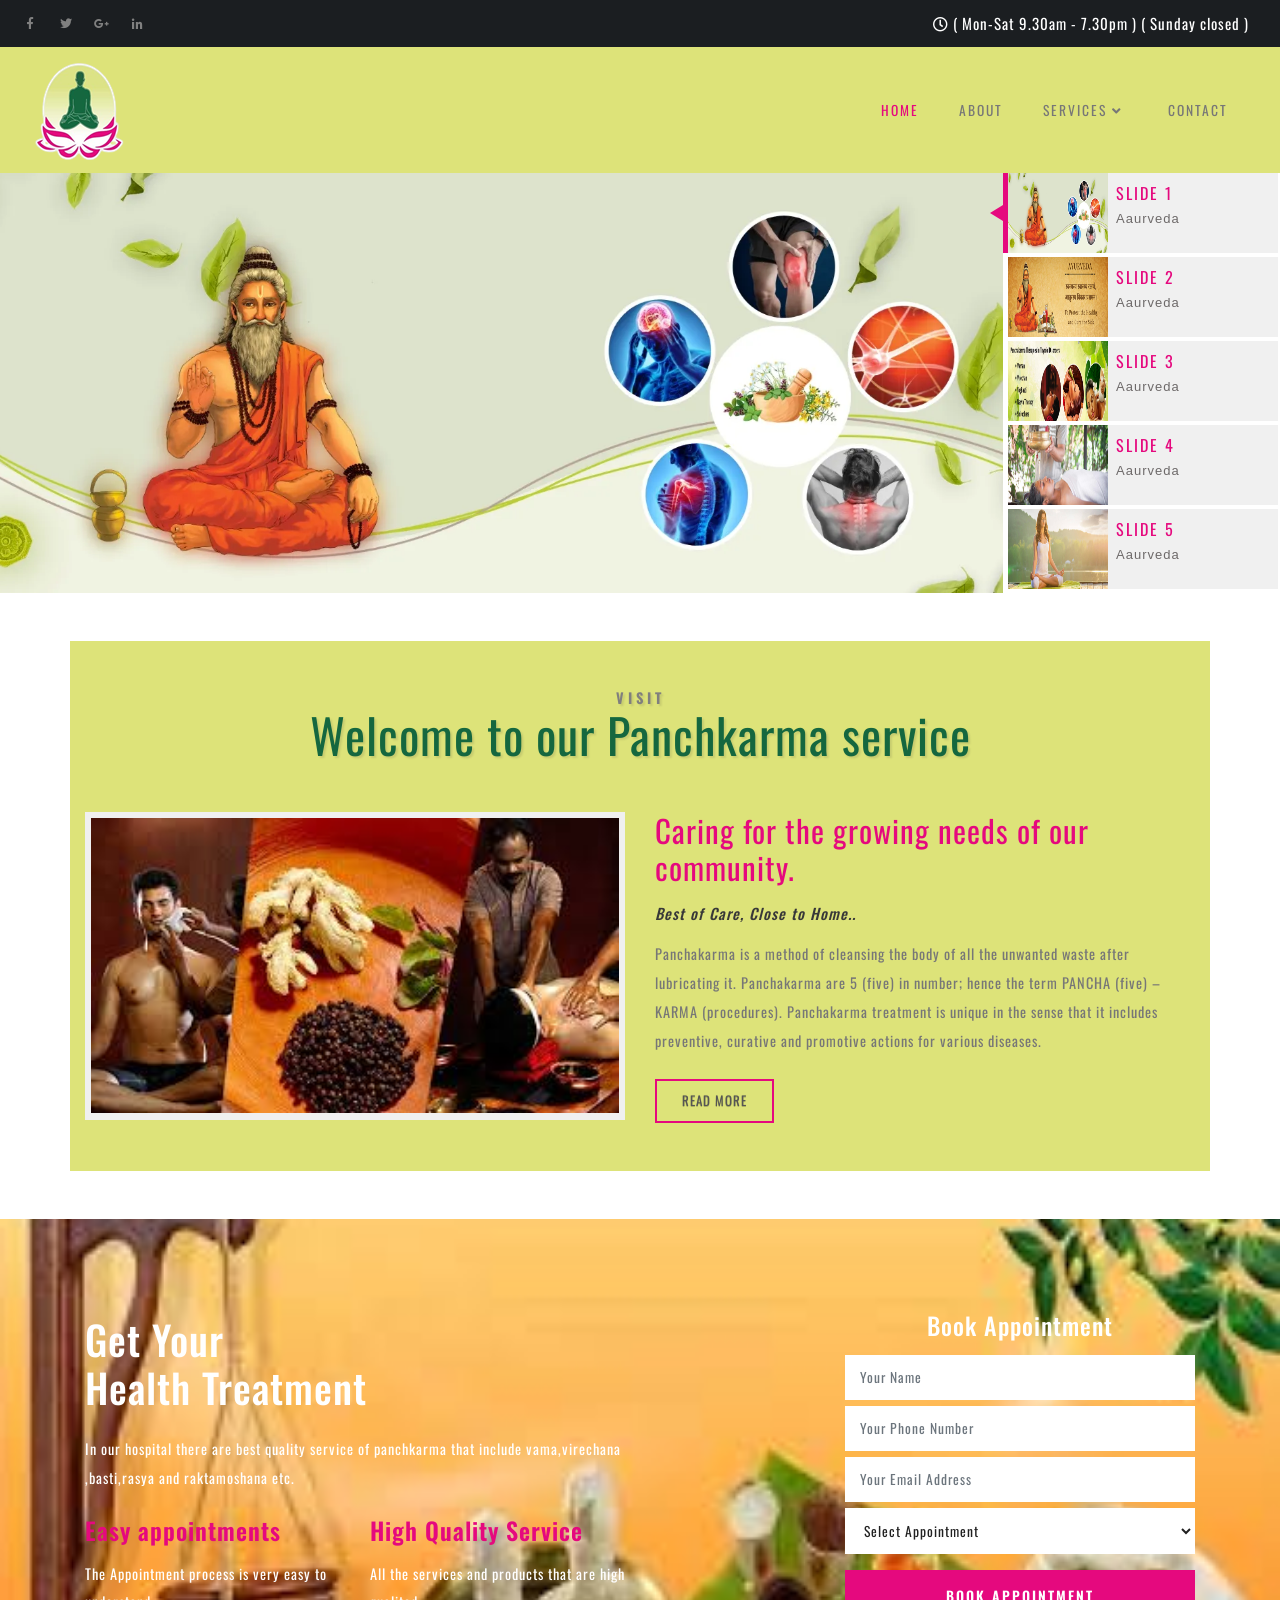
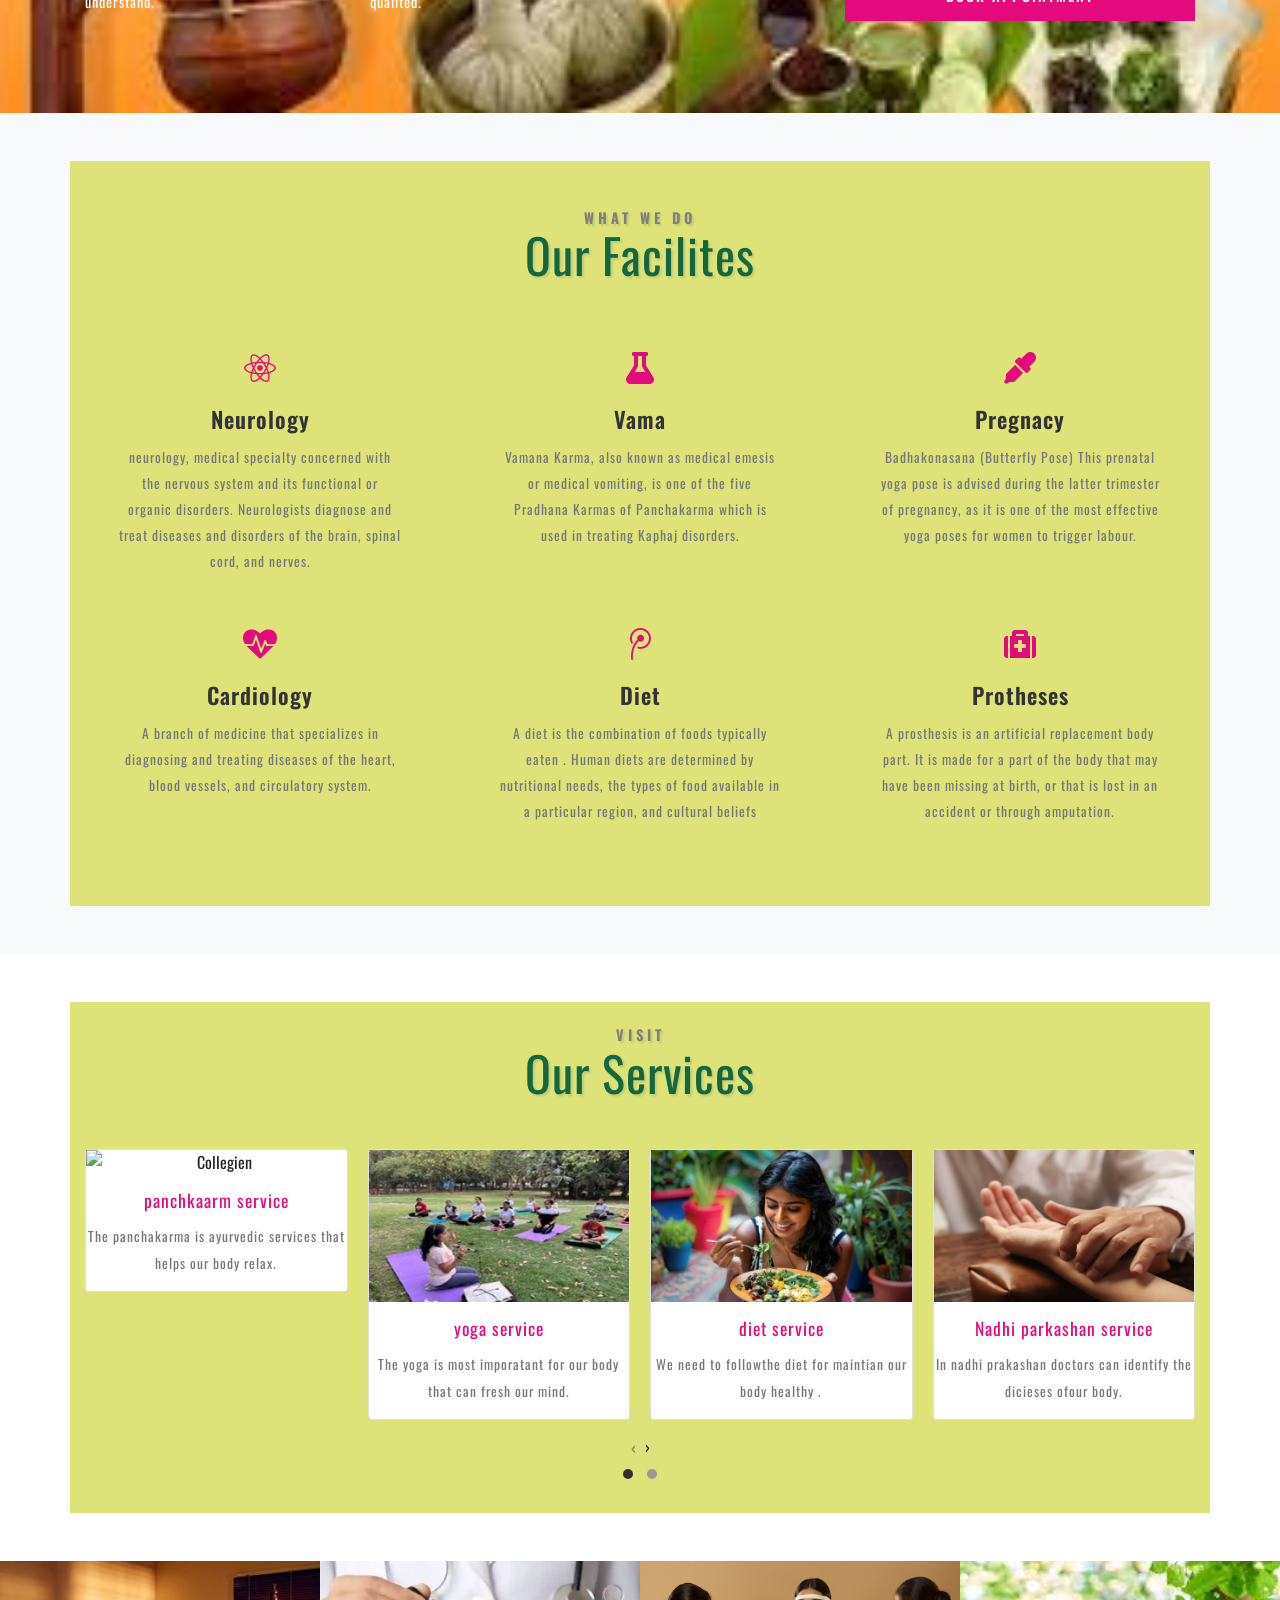
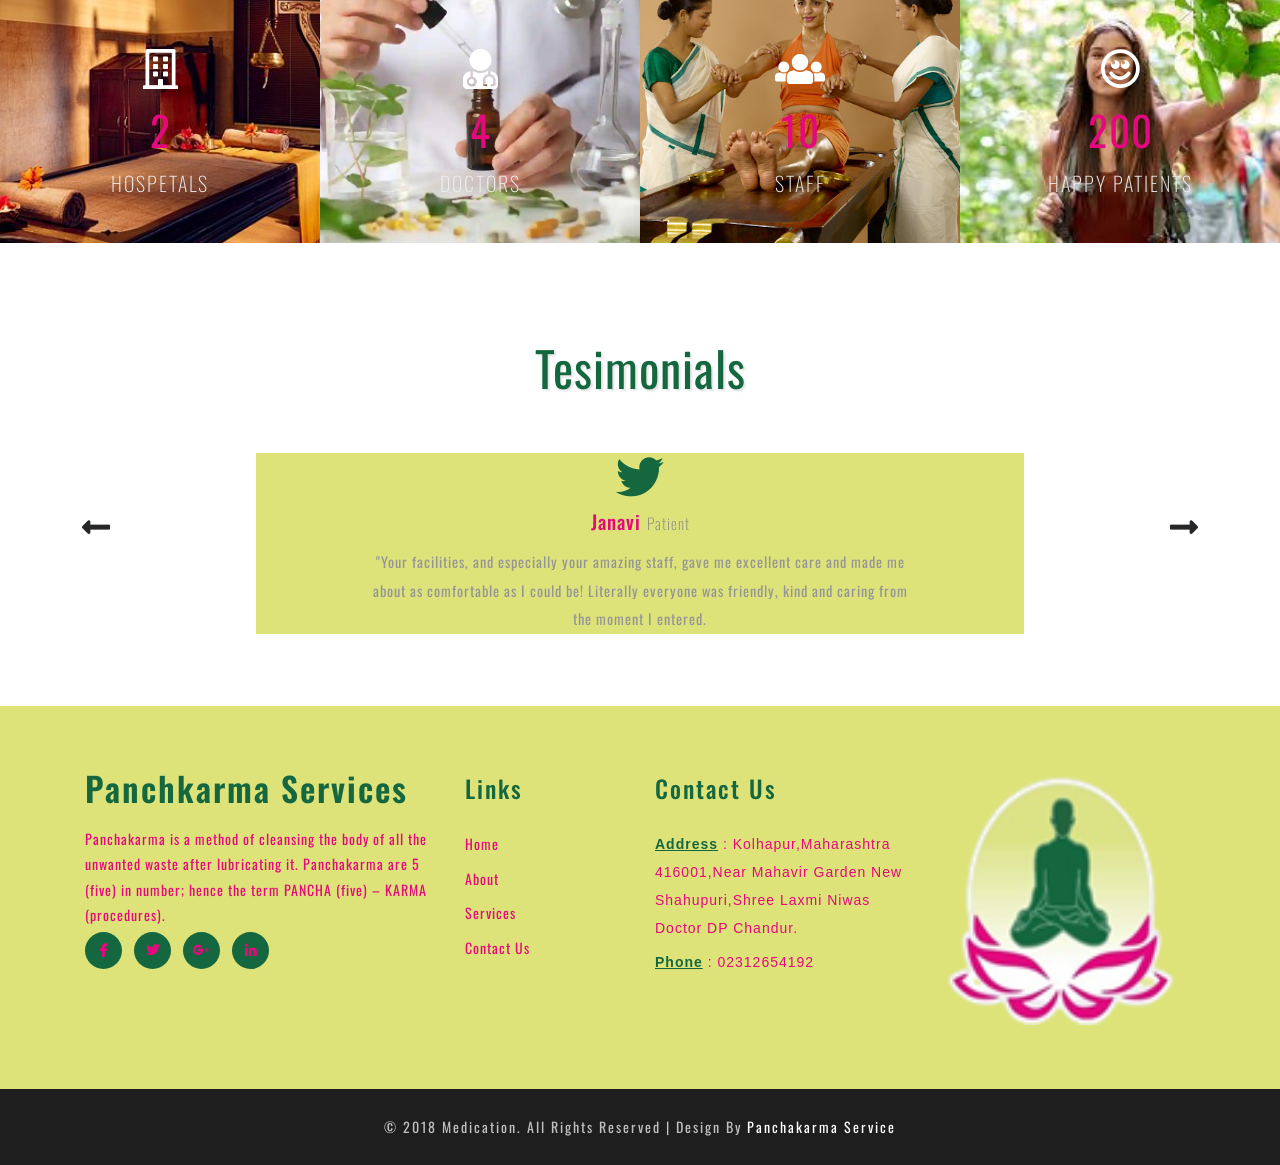
==== index.html @ cdb2493f "First Commit First Date:23-5-2026" ====
<!--
	Author: W3layouts
	Author URL: http://w3layouts.com
	License: Creative Commons Attribution 3.0 Unported
	License URL: http://creativecommons.org/licenses/by/3.0/
-->
<!DOCTYPE html>
<html lang="zxx">

<head>
    <title>Medication Medical Category Bootstrap responsive Web Template | Home :: w3layouts</title>
    <meta name="viewport" content="width=device-width, initial-scale=1">
    <meta charset="utf-8">
    <meta name="keywords" content="Medication a Responsive web template, Bootstrap Web Templates, Flat Web Templates, Android Compatible web template, 
Smartphone Compatible web template, free webdesigns for Nokia, Samsung, LG, SonyEricsson, Motorola web design" />
    <script>
        addEventListener("load", function() {
            setTimeout(hideURLbar, 0);
        }, false);

        function hideURLbar() {
            window.scrollTo(0, 1);
        }
    </script>
    <link href="css/bootstrap.css" rel='stylesheet' type='text/css' />
    <link href="css/examples.css" rel="stylesheet" type="text/css">
    <link href="css/slider-pro.css" rel='stylesheet' type='text/css' />
    <link rel="stylesheet" href="css/owl.carousel.css" type="text/css" media="all">
    <link rel="stylesheet" href="css/owl.theme.css" type="text/css" media="all">
    <link href="css/nav.css" rel='stylesheet' type='text/css' />
    <link href="css/style.css" rel='stylesheet' type='text/css' />
    <link href="css/fontawesome-all.css" rel="stylesheet">
    <link href="https://fonts.googleapis.com/css?family=Oswald:200,300,400,500,600,700" rel="stylesheet">
</head>

<body>
    <div class="header-top-w3layouts">
        <header>
            <div class="top-head text-left container-fluid">
                <div class="row honey-leo">
                    <div class="col-md-6 left-info footer-grid-w3ls">
                        <ul class="social mt-lg-0 mt-3 d-flex">
                            <li class="mr-1"><a href="#"><span class="fab fa-facebook-f" style="color:gray;"></span></a></li>
                            <li class="mx-1"><a href="#"><span class="fab fa-twitter" style="color:gray;"></span></a></li>
                            <li class="mx-1"><a href="#"><span class="fab fa-google-plus-g" style="color:gray;"></span></a></li>
                            <li class="mx-1"><a href="#"><span class="fab fa-linkedin-in" style="color:gray;"></span></a></li>

                        </ul>
                    </div>
                    <div class="col-md-6 right-p text-right">
                        <ul>
                           
                            <li>
                                      <span class="far fa-clock"></span> ( Mon-Sat 9.30am - 7.30pm ) ( Sunday closed )</li>
                        </ul>
                    </div>
                </div>
            </div>
            <nav class="navbar navbar-expand-lg navbar-light" style="background-color:#dde379;">
                <div class="logo-w3">
                    <img src="images\logo.png">
                </div>
                <button class="navbar-toggler" type="button" data-toggle="collapse" data-target="#navbarSupportedContent" aria-controls="navbarSupportedContent" aria-expanded="false" aria-label="Toggle navigation">
                            <span class="navbar-toggler-icon">
                               
                            </span>

                        </button>

                <div class="collapse navbar-collapse" id="navbarSupportedContent">
                    <ul class="navbar-nav ml-lg-auto text-center">
                        <li class="nav-item active">
                            <a class="nav-link" href="index.html">Home
                                        <span class="sr-only">(current)</span>
                                    </a>
                        </li>
                        <li class="nav-item">
                            <a class="nav-link" href="about.html">About</a>
                        </li>
                        <li class="nav-item dropdown">
                            <a class="nav-link dropdown-toggle" href="#" id="navbarDropdown" role="button" data-toggle="dropdown" aria-haspopup="true" aria-expanded="false">
                                        Services
                                        <i class="fas fa-angle-down"></i>
                                    </a>
                            <div class="dropdown-menu" aria-labelledby="navbarDropdown">
                                <a class="dropdown-item" href="panchkarma.html"  style="color:#212529;">panchakarma </a>
                                <a class="dropdown-item" href="yoga.html" title="" style="color:#212529;"> Yoga</a>

                                <a class="dropdown-item" href="diet.html" title="" style="color:#212529;">diet</a>

								<a class="dropdown-item" href="garbh sanskar.html" title="" style="color:#212529;">Garbh Sanskar</a>
								<a class="dropdown-item" href="nadhi prakashan.html" title="" style="color:#212529;">Ndhi prakashan</a>
                            </div>
                        </li>
                        
                        <li class="nav-item">
                            <a class="nav-link" href="contact.html">Contact</a>
                        </li>
                    </ul>

                </div>
            </nav>
        </header>
    </div>

    <div id="example5" class="slider-pro">
        <div class="sp-slides">
            <div class="sp-slide">
                <img class="sp-image" src="images/blank.gif" data-src="images/home2.webp" alt=" " data-retina="images/banner1.jpg" />

                
            </div>

            <div class="sp-slide">
                <img class="sp-image" src="images/blank.gif" data-src="images/home8.png" alt=" " data-retina="images/banner2.jpg" />

                
            </div>

            <div class="sp-slide">
                <img class="sp-image" src="images/blank.gif" data-src="images/home5.jpg" alt=" " data-retina="images/banner3.jpg" />

               
            </div>

            <div class="sp-slide">
                <img class="sp-image" src="images/blank.gif" data-src="images/home4.jpg" alt=" " data-retina="images/banner4.jpg" />

                
            </div>

            <div class="sp-slide">
                <img class="sp-image" src="images/blank.gif" data-src="images/home6.jpg" alt=" " data-retina="images/banner5.jpg" />

              
            </div>
			
			
			<div class="sp-slide">
                <img class="sp-image" src="images/blank.gif" data-src="images/home9.webp" alt=" " data-retina="images/banner5.jpg" />

              
            </div>


        </div>

            <div class="sp-thumbnails">
                <div class="sp-thumbnail">
                    <div class="sp-thumbnail-image-container">
                        <img class="sp-thumbnail-image" src="images/home2.webp" / alt="">
                    </div>
                    <div class="sp-thumbnail-text">
                        <div class="sp-thumbnail-title">Slide 1</div>
                        <div class="sp-thumbnail-description">Aaurveda</div>
                    </div>
                </div>

                <div class="sp-thumbnail">
                    <div class="sp-thumbnail-image-container">
                        <img class="sp-thumbnail-image" src="images/home8.png" / alt="">
                    </div>
                    <div class="sp-thumbnail-text">
                        <div class="sp-thumbnail-title">Slide 2</div>
                        <div class="sp-thumbnail-description">Aaurveda </div>
                    </div>
                </div>

                <div class="sp-thumbnail">
                    <div class="sp-thumbnail-image-container">
                        <img class="sp-thumbnail-image" src="images/home5.jpg" / alt="">
                    </div>
                    <div class="sp-thumbnail-text">
                        <div class="sp-thumbnail-title">Slide 3</div>
                        <div class="sp-thumbnail-description">Aaurveda</div>
                    </div>
                </div>

                <div class="sp-thumbnail">
                    <div class="sp-thumbnail-image-container">
                        <img class="sp-thumbnail-image" src="images/home4.jpg" / alt="">
                    </div>
                    <div class="sp-thumbnail-text">
                        <div class="sp-thumbnail-title">Slide 4</div>
                        <div class="sp-thumbnail-description">Aaurveda </div>
                    </div>
                </div>

                <div class="sp-thumbnail">
                    <div class="sp-thumbnail-image-container">
                        <img class="sp-thumbnail-image" src="images/home6.jpg" / alt="">
                    </div>
                    <div class="sp-thumbnail-text">
                        <div class="sp-thumbnail-title">Slide 5</div>
                        <div class="sp-thumbnail-description">Aaurveda </div>
                    </div>
                </div>

                <div class="sp-thumbnail">
                    <div class="sp-thumbnail-image-container">
                        <img class="sp-thumbnail-image" src="images/home9.webp" / alt="">
                    </div>
                    <div class="sp-thumbnail-text">
                        <div class="sp-thumbnail-title">Slide 6</div>
                        <div class="sp-thumbnail-description">Aaurveda</div>
                    </div>
                </div>

            </div>
        </div>
    </div>
    <!---->
    <!--banner-bottom-w3layouts-->
    <section class="banner-bottom-w3layouts py-md-5 py-4">
        <div class="container" style="background-color:#dde379">
            <div class="inner-sec-w3ls py-md-5 py-4">
                <h3 class="tittle-wthree text-center mb-lg-5 mb-3">
                    <span>Visit</span>Welcome to our Panchkarma service</h3>
                <div class="row mt-lg-5 mt-4">
                    <div class="col-lg-6 about-img">
                        <img src="images/img13.jpg" alt="" class="img-fluid">
                    </div>
                    <div class="col-md-6 aboutright">
                        <h3>Caring for the growing needs of our community.</h3>

                        <h4>Best of Care, Close to Home..</h4>

                        <p>Panchakarma is a method of cleansing the body of all the unwanted waste after lubricating it. Panchakarma are 5 (five) in number; hence the term PANCHA (five) – KARMA (procedures). Panchakarma treatment is unique in the sense that it includes preventive, curative and promotive actions for various diseases.</p>
                        <div class="read inner mt-4">
                            <a href="about.html" class="btn btn-sm animated-button victoria-two">Read More</a>
                        </div>
                    </div>
                </div>
            </div>
        </div>
    </section>
    <!--//banner-bottom-w3layouts-->
    <section class="course-selection">
        <div class="dotts py-lg-5 py-3">
            <div class="container">
                <div class="row justify-content-between align-items-center">
                    <div class="col-lg-6 course-left py-lg-5 py-3">
                        <h3 class="course">
                            Get Your 
                            <br> Health Treatment
                        </h3>
                        <p class="para my-4">
                         In our hospital there are best quality service of panchkarma that include vama,virechana ,basti,rasya and raktamoshana etc.
                        </p>
                        <div class="row course-details-content">
                            <div class="col course-detials-inner-info">

                                <a href="#">
                                    <h4>Easy appointments</h4>
                                </a>
                                <p>
                                    The Appointment process is very easy to understand.
                                </p>
                            </div>
                            <div class="col course-detials-inner-info">

                                <a href="#">
                                    <h4>High Quality Service</h4>
                                </a>
                                <p>
                                    All the services and products that are high qualited.
                                </p>
                            </div>
                        </div>
                    </div>
                    <div class="col-lg-4 course-right">
                        <form action="#" method="post">
                            <h4 class="text-white text-center mb-3">Book Appointment</h4>
                            <input type="text" class="form-control" name="name" placeholder="Your Name" onfocus="this.placeholder = ''" onblur="this.placeholder = 'Your Name'">
                            <input type="text" class="form-control" name="phone" placeholder="Your Phone Number" onfocus="this.placeholder = ''" onblur="this.placeholder = 'Your Phone Number'">
                            <input type="email" class="form-control" name="email" placeholder="Your Email Address" onfocus="this.placeholder = ''" onblur="this.placeholder = 'Your Email Address'">
                            <select class="form-control option">
                                <option>Select Appointment</option>
                                <option>9:00 a.m. - 11:00 a.m.</option>
                                <option>9:00 p.m. - 12:00 p.m.</option>
                                <option>10:00 p.m. - 1:00 p.m.</option>
                                <option>02:00 m.m. - 4:00 p.m.</option>
                                <option>04:00 m.m. - 8:00 p.m.</option>
                            </select>
                            <input class="form-control mt-3" type="submit" value="Book Appointment">
                        </form>
                    </div>
                </div>
            </div>
        </div>
    </section>
    <!--banner-bottom-w3layouts-->
    <!--/news-->
    <section class="offer-service bg-light py-md-5 py-4">
        <div class="container" style="background-color:#dde379">
            <div class="inner-sec-w3ls py-md-5 py-4">
                <h3 class="tittle-wthree text-center mb-lg-5 mb-3">
                    <span>What we do</span>Our Facilites </h3>
                <div class="row">
                    <div class="col-lg-4 service-in text-center">
                        <div class="card">
                            <div class="card-body">
                                <i class="fab fa-react"></i>
                                <h5 class="card-title">Neurology</h5>
                                <p class="card-text">neurology, medical specialty concerned with the nervous system and its functional or organic disorders. Neurologists diagnose and treat diseases and disorders of the brain, spinal cord, and nerves.                                 </p>
                            </div>
                        </div>
                    </div>
                    <div class="col-lg-4 service-in text-center">
                        <div class="card">
                            <div class="card-body">
                                <i class="fas fa-flask"></i>
                                <h5 class="card-title">Vama</h5>
                                <p class="card-text">Vamana Karma, also known as medical emesis or medical vomiting, is one of the five Pradhana Karmas of Panchakarma which is used in treating Kaphaj disorders.
                                </p>
                            </div>
                        </div>

                    </div>
                    <div class="col-lg-4 service-in text-center">
                        <div class="card">
                            <div class="card-body">
                                <i class="fas fa-eye-dropper"></i>
                                <h5 class="card-title">Pregnacy</h5>
                                <p class="card-text">Badhakonasana (Butterfly Pose)
							This prenatal yoga pose is advised during the latter trimester of pregnancy, as it is one of the most effective yoga poses for women to trigger labour. 
                                </p>
                            </div>
                        </div>

                    </div>
                    <div class="col-lg-4 service-in text-center">
                        <div class="card">
                            <div class="card-body">
                                <i class="fas fa-heartbeat"></i>
                                <h5 class="card-title">Cardiology</h5>
                                <p class="card-text">A branch of medicine that specializes in diagnosing and treating diseases of the heart, blood vessels, and circulatory system. </p>
                            </div>
                        </div>

                    </div>
                    <div class="col-lg-4 service-in text-center">
                        <div class="card">
                            <div class="card-body">
                                <i class="fab fa-tencent-weibo"></i>
                                <h5 class="card-title">Diet</h5>
                                <p class="card-text">A diet is the combination of foods typically eaten . Human diets are determined by nutritional needs, the types of food available in a particular region, and cultural beliefs
                                </p>
                            </div>
                        </div>

                    </div>
                    <div class="col-lg-4 service-in text-center">
                        <div class="card">
                            <div class="card-body">
                                <i class="fas fa-medkit"></i>
                                <h5 class="card-title">Protheses</h5>
                                <p class="card-text">A prosthesis is an artificial replacement body part. It is made for a part of the body that may have been missing at birth, or that is lost in an accident or through amputation.                               </p>
                            </div>
                        </div>

                    </div>
                </div>
            </div>
        </div>
    </section>
    <!--//news-->
    <!--/services-->
    <section class="banner-bottom-w3layouts py-lg-5 py-lg-4 py-4">
        <div class="container" style="background-color:#dde379">
            <div class="inner-sec-w3ls py-lg-4 py-4">
                <h3 class="tittle-wthree text-center mb-lg-5 mb-3">
                    <span>Visit</span>Our Services</h3>
                <div class="owl-carousel owl-theme">
                    <div class="item">
                        <div class="cource-box-info text-center rounded">
                            <div class="card">
                                <div class="card-body">
                                    <img src="images/Panchkarma2.webp" alt="Collegien" class="img-fluid">
                                    <h5 class="card-title mt-3">panchkaarm service
                                    </h5>
                                    <p class="card-text">
                                        The panchakarma is ayurvedic services that helps our body relax.</p>

                                </div>
                            </div>
                        </div>
                    </div>
                    <div class="item">
                        <div class="cource-box-info text-center rounded">
                            <div class="card">
                                <div class="card-body">
                                    <img src="images/yoga.jpg" alt="Collegien" class="img-fluid">
                                    <h5 class="card-title mt-3">yoga service
                                    </h5>
                                    <p class="card-text">
                                        The yoga is most imporatant for our body that can fresh our mind.</p>

                                </div>
                            </div>
                        </div>
                    </div>
                    <div class="item">
                        <div class="cource-box-info text-center rounded">
                            <div class="card">
                                <div class="card-body">
                                    <img src="images/dite2.jpg" alt="Collegien" class="img-fluid">
                                    <h5 class="card-title mt-3">diet service
                                    </h5>
                                    <p class="card-text">
                                        We need to followthe diet for maintian our body healthy .</p>

                                </div>
                            </div>
                        </div>
                    </div>
                    <div class="item">
                        <div class="cource-box-info text-center rounded">
                            <div class="card">
                                <div class="card-body">
                                    <img src="images/nabhi.jpg" alt="Collegien" class="img-fluid">
                                    <h5 class="card-title mt-3">Nadhi parkashan service
                                    </h5>
                                    <p class="card-text">
                                        In nadhi prakashan doctors can identify the dicieses ofour body.</p>
                                </div>
                            </div>
                        </div>
                    </div>
                    <div class="item">
                        <div class="cource-box-info text-center rounded">
                            <div class="card">
                                <div class="card-body">
                                    <img src="images/garbh2.jpg" alt="Collegien" class="img-fluid">
                                    <h5 class="card-title mt-3">Garbh swanskar service
                                    </h5>
                                    <p class="card-text">
                                        For garbhavati the garbh sansakar yoga can help for thier baby and mom.</p>

                                </div>
                            </div>
                        </div>
                    </div>
                    
                    


                </div>
            </div>
        </div>
    </section>
    <!--//services-->
    <!--/stats-->
    <section class="stats_test container-fluid">
        <div class="row inner-sec-w3ls">
            <div class="col-sm-3 col-6 stats_info counter_grid">
                <div class="dotts py-5">
                    <i class="far fa-building"></i>
                    <p class="counter">10</p>
                    <h4>Hospetals</h4>
                </div>
            </div>
            <div class="col-sm-3 col-6 stats_info counter_grid1">
                <div class="dotts py-5">
                    <i class="fas fa-user-md"></i>
                    <p class="counter">20</p>
                    <h4>Doctors</h4>
                </div>
            </div>
            <div class="col-sm-3 col-6 stats_info counter_grid2">
                <div class="dotts py-5">

                    <i class="fas fa-users"></i>
                    <p class="counter">50</p>
                    <h4>Staff</h4>
                </div>
            </div>
            <div class="col-sm-3 col-6 stats_info counter_grid3">
                <div class="dotts py-5">
                    <i class="far fa-smile"></i>
                    <p class="counter">1000</p>
                    <h4>Happy Patients</h4>
                </div>
            </div>
        </div>
    </section>
    <!--//stats-->

    <!--/events-->


    <!--//events-->
    <!-- /testimonials -->
    <div class="testimonials py-lg-5 py-4">
        <div class="testimonials-inner py-lg-4 py-3">
            <h3 class="tittle-wthree text-center my-lg-4 mt-3">Tesimonials</h3>
            <div id="carouselExampleControls" class="carousel slide" data-ride="carousel">
                <div class="carousel-inner" role="listbox">
                    <div class="carousel-item active">
                        <div class="testimonials_grid text-center"style="background-color:#dde379" >
                            <i class="fab fa-twitter"></i>
                            <h3>Janavi
                                <span>Patient</span>
                            </h3>
                            
                            <p>"Your facilities, and especially your amazing staff, gave me excellent care and made me about as comfortable as I could be! Literally everyone was friendly, kind and caring from the moment I entered.</p>
                        </div>
                    </div>
                    <div class="carousel-item">
                        <div class="testimonials_grid text-center" style="background-color:#dde379">
                            <i class="fab fa-twitter"></i>
                            <h3>Suraj
                                <span>Patient</span>
                            </h3>
                          
                            <p>All staff were very kind and considerate and went to great lengths to ensure my nervousness was addressed, thank youAbsolutely wonderful stay, caring as it should be at its best, faultless teamwork, perfect

							</p>
                        </div>
                    </div>
                    <div class="carousel-item">
                        <div class="testimonials_grid text-center" style="background-color:#dde379">
                            <i class="fab fa-twitter"></i>
                            <h3>Mahesh
                                <span>Patient</span>
                            </h3>
                            
                            <p>My experience has been nothing but exceptional, thoughtful and kindness shown by everyone I have been in contact withFrom entry discharge everyone kept me calm and relaxed, everyone very friendly and communicated together

 

							</p>
                        </div>
                    </div>
                    <a class="carousel-control-prev test" href="#carouselExampleControls" role="button" data-slide="prev">
									<span class="fas fa-long-arrow-alt-left"></span>
									<span class="sr-only">Previous</span>
								</a>
                    <a class="carousel-control-next test" href="#carouselExampleControls" role="button" data-slide="next">
									<span class="fas fa-long-arrow-alt-right" aria-hidden="true"></span>
									<span class="sr-only">Next</span>

					</a>
                </div>
            </div>
        </div>
    </div>
    <!-- //testimonials -->
<!-- footer -->
<section class="footer py-5" style="background-color:#dde379;">
	<div class="footer-top-w3layouts py-lg-3">
		<div class="container">
			<div class="row footer-grid-w3lss">
				<div class="col-lg-4 footer-grid-w3ls text-left">
					<div class="footer-logo-w3">
						<h3 class="mb-3"><a class="logo-w3" href="index.html">Panchkarma services</a></h3>
						<p>Panchakarma is a method of cleansing the body of all the unwanted waste after lubricating it. Panchakarma are 5 (five) in number; hence the term PANCHA (five) – KARMA (procedures). </p>
					<ul class="social mt-lg-0 mt-3">
					<li class="mr-1"><a href="#"><span class="fab fa-facebook-f" style="color:#e5097e;"></span></a></li>
					<li class="mx-1"><a href="#"><span class="fab fa-twitter" style="color:#e5097e;"></span></a></li>
					<li class="mx-1"><a href="#"><span class="fab fa-google-plus-g" style="color:#e5097e;"></span></a></li>
					<li class="mx-1"><a href="#"><span class="fab fa-linkedin-in" style="color:#e5097e;"></span></a></li>
					
					</ul>
					</div>
				</div>
                <div class="col-lg-2 footer-grid-w3ls links text-left">
					<h3 class="mb-4"> links </h3>
					<ul>
						<li>
							<a href="index.html" style="color:#e5097e;">Home</a>
						</li>
						<li>
							<a href="about.html" style="color:#e5097e;">About</a>
						</li>
						<li>
							<a href="blog.html" style="color:#e5097e;">Services</a>
						</li>
						<li>
							<a href="contact.html" style="color:#e5097e;">Contact Us</a>
						</li>
					</ul>
				</div>
                <div class="col-lg-3 footer-grid-w3ls links text-left">
					<h3 class="mb-4">contact Us </h3>
					<ul>
						<li><strong>Address</strong> : kolhapur,maharashtra 416001,near mahavir garden new shahupuri,shree laxmi niwas doctor DP chandur.</li>
						<li><strong>phone</strong> : 02312654192</li>
					</ul>
				</div>
				<div class="col-lg-3 edu-footer-grid-w3ls text-left">
					<img src="images\logo.png">
				</div>


			</div>
		</div>
	</div>
</section>
<!-- //footer -->
    <!-- copyright -->
    <div class="copy_right py-4 text-center">
        <p>© 2018 Medication. All rights reserved | Design by <a href="http://w3layouts.com/">panchakarma service</a></p>

    </div>
    <!-- //copyright -->

    <!-- js -->
    <script src="js/jquery-2.2.3.min.js"></script>
    <!--slider-->
    <script src="js/jquery.sliderPro.min.js"></script>
    <script>
        $(document).ready(function($) {
            $('#example5').sliderPro({
                width: 1980,
                height: 650,
                orientation: 'vertical',
                loop: false,
                arrows: true,
                buttons: false,
                thumbnailsPosition: 'right',
                thumbnailPointer: true,
                thumbnailWidth: 290,
                breakpoints: {
                    800: {
                        thumbnailsPosition: 'bottom',
                        thumbnailWidth: 270,
                        thumbnailHeight: 100
                    },
                    500: {
                        thumbnailsPosition: 'bottom',
                        thumbnailWidth: 120,
                        thumbnailHeight: 50
                    }
                }
            });
        });
    </script>


    <!--//slider-->
    <script>
        $(document).ready(function() {
            $(".dropdown").hover(
                function() {
                    $('.dropdown-menu', this).stop(true, true).slideDown("fast");
                    $(this).toggleClass('open');
                },
                function() {
                    $('.dropdown-menu', this).stop(true, true).slideUp("fast");
                    $(this).toggleClass('open');
                }
            );
        });
    </script>
    <!-- //dropdown nav -->

    <!-- stats -->
    <script src="js/jquery.waypoints.min.js"></script>
    <script src="js/jquery.countup.js"></script>
    <script>
        $('.counter').countUp();
    </script>
    <!-- //stats -->

    <!-- carousel -->
    <script src="js/owl.carousel.js"></script>
    <script>
        $(document).ready(function() {
            $('.owl-carousel').owlCarousel({
                loop: true,
                margin: 10,
                responsiveClass: true,
                responsive: {
                    0: {
                        items: 1,
                        nav: true
                    },
                    600: {
                        items: 2,
                        nav: false
                    },
                    900: {
                        items: 3,
                        nav: false
                    },
                    1000: {
                        items: 4,
                        nav: true,
                        loop: false,
                        margin: 20
                    }
                }
            })
        })
    </script>
    <!-- //carousel -->
    <!-- //js -->
    <script src="js/bootstrap.js"></script>
    <!--/ start-smoth-scrolling -->
    <script src="js/move-top.js"></script>
    <script src="js/easing.js"></script>
    <script>
        jQuery(document).ready(function($) {
            $(".scroll").click(function(event) {
                event.preventDefault();
                $('html,body').animate({
                    scrollTop: $(this.hash).offset().top
                }, 900);
            });
        });
    </script>
    <script>
        $(document).ready(function() {
            /*
            						var defaults = {
            							  containerID: 'toTop', // fading element id
            							containerHoverID: 'toTopHover', // fading element hover id
            							scrollSpeed: 1200,
            							easingType: 'linear' 
            						 };
            						*/

            $().UItoTop({
                easingType: 'easeOutQuart'
            });

        });
    </script>
    <!--// end-smoth-scrolling -->
</body>

</html>
---- css/examples.css ----
.slider-pro {
    font-family: 'Open Sans', Arial;
}

/* Example 1 */

#example1 .sp-thumbnail {
	width: 100%;
	padding: 8px;
	background-color: #F0F0F0;
	-moz-box-sizing: border-box;
	box-sizing: border-box;
}

#example1 .sp-thumbnail-title {
    margin-bottom: 5px;
    text-transform: uppercase;
    color: #00d1b2;
    font-family: 'Nunito', sans-serif;
    font-weight: 600;
}

#example1 .sp-thumbnail-description {
	font-size: 14px;
	color: #333;
}

@media (max-width: 860px) {
	#example1 .hide-medium-screen {
		display: none;
	}
    #example5 .sp-thumbnail-image-container {
        width: 100px;
        height: 62px!important;
        overflow: hidden;
        float: left;
    }
}

@media (max-width: 640px) {
	#example1 .sp-layer {
		font-size: 12px;
	}

	#example1 .hide-small-screen {
		display: none;
	}
}

@media (max-width: 500px) {
	#example1 .sp-thumbnail {
		text-align: center;
	}

	#example1 .sp-thumbnail-title {
		font-size: 12px;
		text-transform: uppercase;
	}

	#example1 .sp-thumbnail-description {
		display: none;
	}
}

/* Example 3 */

#example3 .sp-selected-thumbnail {
	border: 4px solid #000;
}

/* Example 4 */

#example4 .sp-slides-container {
	background-color: #F4F4F4;
}

#example4 h3 {
	margin: 0 0 10px 0;
}

#example4 p {
	margin: 0 0 30px 0;
}

#example4 .sp-thumbnail-container {
	width: 200px;
	height: 130px;
	overflow: hidden;
	margin-bottom: 10px;
}

#example4 .sp-image-text {
	background: rgba( 80, 80, 80, 0.5 );
	color: #FFF;
	padding: 20px;
}

.links {
	text-align: center;
	margin-top: 10px;
}

/* Example 5 */

#example5 .sp-thumbnail-image-container {
	width: 100px;
	height: 80px;
	overflow: hidden;
	float: left;
}

#example5 .sp-thumbnail-image {
	height: 100%;
}

#example5 .sp-thumbnail-text {
	width: 170px;
    float: right;
    padding: 8px;
    background-color: #F0F0F0;
    -moz-box-sizing: border-box;
    box-sizing: border-box;
}

#example5 .sp-thumbnail-title {
    margin-bottom: 4px;
    text-transform: uppercase;
    color: #e5097e;
    font-weight: 400;
    font-family: 'Oswald', sans-serif;
    letter-spacing: 2px;
}

#example5 .sp-thumbnail-description {
    font-size: 13px;
    color: #6d6969;
    letter-spacing: 1px;
}

@media (max-width: 500px) {
	#example5 .sp-thumbnail {
		text-align: center;
	}

	#example5 .sp-thumbnail-image-container {
		display: none;
	}

	#example5 .sp-thumbnail-text {
		width: 120px;
	}

	#example5 .sp-thumbnail-title {
		font-size: 12px;
		text-transform: uppercase;
	}

	#example5 .sp-thumbnail-description {
		display: none;
	}
}
---- css/slider-pro.css ----
/*!
*  - v1.4.0
* Homepage: http://bqworks.com/slider-pro/
* Author: bqworks
* Author URL: http://bqworks.com/
*/

.slider-pro {
    position: relative;
    margin: 0 auto;
    -moz-box-sizing: content-box;
    box-sizing: content-box
}

.sp-slides-container {
    position: relative
}

.sp-mask {
    position: relative;
    overflow: hidden
}

.sp-slides {
    position: relative;
    -webkit-backface-visibility: hidden;
    -webkit-perspective: 1000
}

.sp-slide {
    position: absolute
}

.sp-image-container {
    overflow: hidden
}

.sp-image {
    position: relative;
    display: block;
    border: none
}

.sp-no-js {
    overflow: hidden;
    max-width: 100%
}

.sp-thumbnails-container {
    position: relative;
    overflow: hidden;
    direction: ltr
}

.sp-bottom-thumbnails,
.sp-top-thumbnails {
    left: 0;
    margin: 0 auto
}

.sp-top-thumbnails {
    position: absolute;
    top: 0;
    margin-bottom: 4px
}

.sp-bottom-thumbnails {
    margin-top: 4px
}

.sp-left-thumbnails,
.sp-right-thumbnails {
    position: absolute;
    top: 0
}

.sp-right-thumbnails {
    right: 0;
    margin-left: 4px
}

.sp-left-thumbnails {
    left: 0;
    margin-right: 4px
}

.sp-thumbnails {
    position: relative
}

.sp-thumbnail {
    border: none
}

.sp-thumbnail-container {
    position: relative;
    display: block;
    overflow: hidden;
    float: left;
    -moz-box-sizing: border-box;
    box-sizing: border-box
}

.sp-rtl .sp-thumbnail-container {
    float: right
}

.sp-bottom-thumbnails .sp-thumbnail-container,
.sp-top-thumbnails .sp-thumbnail-container {
    margin-left: 2px;
    margin-right: 2px
}

.sp-bottom-thumbnails .sp-thumbnail-container:first-child,
.sp-top-thumbnails .sp-thumbnail-container:first-child {
    margin-left: 0
}

.sp-bottom-thumbnails .sp-thumbnail-container:last-child,
.sp-top-thumbnails .sp-thumbnail-container:last-child {
    margin-right: 0
}

.sp-left-thumbnails .sp-thumbnail-container,
.sp-right-thumbnails .sp-thumbnail-container {
    margin-top: 2px;
    margin-bottom: 2px
}

.sp-left-thumbnails .sp-thumbnail-container:first-child,
.sp-right-thumbnails .sp-thumbnail-container:first-child {
    margin-top: 0
}

.sp-left-thumbnails .sp-thumbnail-container:last-child,
.sp-right-thumbnails .sp-thumbnail-container:last-child {
    margin-bottom: 0
}

.sp-right-thumbnails.sp-has-pointer {
    margin-left: -13px
}

.sp-right-thumbnails.sp-has-pointer .sp-thumbnail {
    position: absolute;
    left: 18px;
    margin-left: 0 !important;
    display: flex;
}

.sp-right-thumbnails.sp-has-pointer .sp-selected-thumbnail:before {
    content: '';
    position: absolute;
    height: 100%;
    border-left: 5px solid #e5097e;
    left: 0;
    top: 0;
    margin-left: 13px
}

.sp-right-thumbnails.sp-has-pointer .sp-selected-thumbnail:after {
    content: '';
    position: absolute;
    width: 0;
    height: 0;
    left: 0;
    top: 50%;
    margin-top: -8px;
    border-right: 13px solid  #e5097e;
    border-top: 8px solid transparent;
    border-bottom: 8px solid transparent
}

.sp-left-thumbnails.sp-has-pointer {
    margin-right: -13px
}

.sp-left-thumbnails.sp-has-pointer .sp-thumbnail {
    position: absolute;
    right: 18px
}

.sp-left-thumbnails.sp-has-pointer .sp-selected-thumbnail:before {
    content: '';
    position: absolute;
    height: 100%;
    border-left: 5px solid #ff4e00;
    right: 0;
    top: 0;
    margin-right: 13px
}

.sp-left-thumbnails.sp-has-pointer .sp-selected-thumbnail:after {
    content: '';
    position: absolute;
    width: 0;
    height: 0;
    right: 0;
    top: 50%;
    margin-top: -8px;
    border-left: 13px solid #ff4e00;
    border-top: 8px solid transparent;
    border-bottom: 8px solid transparent
}

.sp-bottom-thumbnails.sp-has-pointer {
    margin-top: -13px
}

.sp-bottom-thumbnails.sp-has-pointer .sp-thumbnail {
    position: absolute;
    top: 18px;
    margin-top: 0 !important
}

.sp-bottom-thumbnails.sp-has-pointer .sp-selected-thumbnail:before {
    content: '';
    position: absolute;
    width: 100%;
    border-bottom: 5px solid #ff4e00;
    top: 0;
    margin-top: 13px
}

.sp-bottom-thumbnails.sp-has-pointer .sp-selected-thumbnail:after {
    content: '';
    position: absolute;
    width: 0;
    height: 0;
    left: 50%;
    top: 0;
    margin-left: -8px;
    border-bottom: 13px solid #ff4e00;
    border-left: 8px solid transparent;
    border-right: 8px solid transparent
}

.sp-top-thumbnails.sp-has-pointer {
    margin-bottom: -13px
}

.sp-top-thumbnails.sp-has-pointer .sp-thumbnail {
    position: absolute;
    bottom: 18px
}

.sp-top-thumbnails.sp-has-pointer .sp-selected-thumbnail:before {
    content: '';
    position: absolute;
    width: 100%;
    border-bottom: 5px solid #ff4e00;
    bottom: 0;
    margin-bottom: 13px
}

.sp-top-thumbnails.sp-has-pointer .sp-selected-thumbnail:after {
    content: '';
    position: absolute;
    width: 0;
    height: 0;
    left: 50%;
    bottom: 0;
    margin-left: -8px;
    border-top: 13px solid #ff4e00;
    border-left: 8px solid transparent;
    border-right: 8px solid transparent
}

.sp-layer {
    position: absolute;
    margin: 0;
    box-sizing: border-box;
    -moz-box-sizing: border-box;
    -webkit-box-sizing: border-box;
    -webkit-font-smoothing: subpixel-antialiased;
    -webkit-backface-visibility: hidden
}

.sp-black {
    color: #FFF;
    background: #000;
    background: rgba(0, 0, 0, .7)
}

.sp-white {
    color: #000;
    background: #fff;
    background: rgba(255, 255, 255, .7)
}

.sp-rounded {
    border-radius: 10px
}

.sp-padding {
    padding: 10px
}

.sp-grab {
    cursor: url(../images/openhand.cur), move
}

.sp-grabbing {
    cursor: url(../images/closedhand.cur), move
}

.sp-selectable {
    cursor: default
}

.sp-caption-container {
    text-align: center;
    margin-top: 10px;
    color: #777;
    font-size: 0.9em;
    letter-spacing: 2px;
}

.sp-full-screen {
    margin: 0 !important;
    background-color: #000
}

.sp-full-screen-button {
    position: absolute;
    top: 5px;
    right: 10px;
    font-size: 30px;
    line-height: 1;
    cursor: pointer;
    -webkit-transform: rotate(45deg);
    -ms-transform: rotate(45deg);
    transform: rotate(45deg)
}

.sp-full-screen-button:before {
    content: '\2195'
}

.sp-fade-full-screen {
    opacity: 0;
    -webkit-transition: opacity .5s;
    transition: opacity .5s
}

.slider-pro:hover .sp-fade-full-screen {
    opacity: 1
}

.sp-buttons {
    position: relative;
    width: 100%;
    text-align: center;
    padding-top: 10px
}

.sp-rtl .sp-buttons {
    direction: rtl
}

.sp-full-screen .sp-buttons {
    display: none
}

.sp-button {
    width: 10px;
    height: 10px;
    border: 2px solid #000;
    border-radius: 50%;
    margin: 4px;
    display: inline-block;
    -moz-box-sizing: border-box;
    -webkit-box-sizing: border-box;
    box-sizing: border-box;
    cursor: pointer
}

.sp-selected-button {
    background-color: #000
}

@media only screen and (min-width:768px) and (max-width:1024px) {
    .sp-button {
        width: 14px;
        height: 14px
    }
}

@media only screen and (min-width:568px) and (max-width:768px) {
    .sp-button {
        width: 16px;
        height: 16px
    }
}

@media only screen and (min-width:320px) and (max-width:568px) {
    .sp-button {
        width: 18px;
        height: 18px
    }
}

.sp-arrows {
    position: absolute
}

.sp-fade-arrows {
    opacity: 0;
    -webkit-transition: opacity .5s;
    transition: opacity .5s
}

.sp-slides-container:hover .sp-fade-arrows {
    opacity: 1
}

.sp-horizontal .sp-arrows {
    width: 100%;
    left: 0;
    top: 50%;
    margin-top: -15px
}

.sp-vertical .sp-arrows {
    height: 100%;
    left: 50%;
    top: 0;
    margin-left: -10px
}

.sp-arrow {
    position: absolute;
    display: block;
    width: 20px;
    height: 30px;
    cursor: pointer
}

.sp-vertical .sp-arrow {
    -webkit-transform: rotate(90deg);
    -ms-transform: rotate(90deg);
    transform: rotate(90deg)
}

.sp-horizontal .sp-previous-arrow {
    left: 20px;
    right: auto
}

.sp-horizontal .sp-next-arrow,
.sp-horizontal.sp-rtl .sp-previous-arrow {
    right: 20px;
    left: auto
}

.sp-horizontal.sp-rtl .sp-next-arrow {
    left: 20px;
    right: auto
}

.sp-vertical .sp-previous-arrow {
    top: 20px
}

.sp-vertical .sp-next-arrow {
    bottom: 20px;
    -webkit-transform: rotate(270deg);
    -ms-transform: rotate(270deg);
    transform: rotate(270deg)
}

.sp-next-arrow:after,
.sp-next-arrow:before,
.sp-previous-arrow:after,
.sp-previous-arrow:before {
    content: '';
    position: absolute;
    width: 50%;
    height: 50%;
    background-color: #FFF
}

.sp-arrow:before {
    left: 30%;
    top: 0;
    -webkit-transform: skew(145deg, 0deg);
    -ms-transform: skew(145deg, 0deg);
    transform: skew(145deg, 0deg)
}

.sp-arrow:after {
    left: 30%;
    top: 50%;
    -webkit-transform: skew(-145deg, 0deg);
    -ms-transform: skew(-145deg, 0deg);
    transform: skew(-145deg, 0deg)
}

.sp-horizontal.sp-rtl .sp-previous-arrow,
.sp-next-arrow {
    -webkit-transform: rotate(180deg);
    -ms-transform: rotate(180deg);
    transform: rotate(180deg)
}

.sp-horizontal.sp-rtl .sp-next-arrow {
    -webkit-transform: rotate(0deg);
    -ms-transform: rotate(0deg);
    transform: rotate(0deg)
}

.ie7 .sp-arrow,
.ie8 .sp-arrow {
    width: 0;
    height: 0
}

.ie7 .sp-arrow:after,
.ie7 .sp-arrow:before,
.ie8 .sp-arrow:after,
.ie8 .sp-arrow:before {
    content: none
}

.ie7.sp-horizontal .sp-previous-arrow,
.ie8.sp-horizontal .sp-previous-arrow {
    border-right: 20px solid #FFF;
    border-top: 20px solid transparent;
    border-bottom: 20px solid transparent
}

.ie7.sp-horizontal .sp-next-arrow,
.ie8.sp-horizontal .sp-next-arrow {
    border-left: 20px solid #FFF;
    border-top: 20px solid transparent;
    border-bottom: 20px solid transparent
}

.ie7.sp-vertical .sp-previous-arrow,
.ie8.sp-vertical .sp-previous-arrow {
    border-bottom: 20px solid #FFF;
    border-left: 20px solid transparent;
    border-right: 20px solid transparent
}

.ie7.sp-vertical .sp-next-arrow,
.ie8.sp-vertical .sp-next-arrow {
    border-top: 20px solid #FFF;
    border-left: 20px solid transparent;
    border-right: 20px solid transparent
}

.sp-thumbnail-arrows {
    position: absolute
}

.sp-fade-thumbnail-arrows {
    opacity: 0;
    -webkit-transition: opacity .5s;
    transition: opacity .5s
}

.sp-thumbnails-container:hover .sp-fade-thumbnail-arrows {
    opacity: 1
}

.sp-bottom-thumbnails .sp-thumbnail-arrows,
.sp-top-thumbnails .sp-thumbnail-arrows {
    width: 100%;
    top: 50%;
    left: 0;
    margin-top: -12px
}

.sp-left-thumbnails .sp-thumbnail-arrows,
.sp-right-thumbnails .sp-thumbnail-arrows {
    height: 100%;
    top: 0;
    left: 50%;
    margin-left: -7px
}

.sp-thumbnail-arrow {
    position: absolute;
    display: block;
    width: 15px;
    height: 25px;
    cursor: pointer
}

.sp-left-thumbnails .sp-thumbnail-arrows .sp-thumbnail-arrow,
.sp-right-thumbnails .sp-thumbnail-arrows .sp-thumbnail-arrow {
    -webkit-transform: rotate(90deg);
    -ms-transform: rotate(90deg);
    transform: rotate(90deg)
}

.sp-bottom-thumbnails .sp-previous-thumbnail-arrow,
.sp-top-thumbnails .sp-previous-thumbnail-arrow {
    left: 0
}

.sp-bottom-thumbnails .sp-next-thumbnail-arrow,
.sp-top-thumbnails .sp-next-thumbnail-arrow {
    right: 0
}

.sp-left-thumbnails .sp-previous-thumbnail-arrow,
.sp-right-thumbnails .sp-previous-thumbnail-arrow {
    top: 0
}

.sp-left-thumbnails .sp-next-thumbnail-arrow,
.sp-right-thumbnails .sp-next-thumbnail-arrow {
    bottom: 0
}

.sp-next-thumbnail-arrow:after,
.sp-next-thumbnail-arrow:before,
.sp-previous-thumbnail-arrow:after,
.sp-previous-thumbnail-arrow:before {
    content: '';
    position: absolute;
    width: 50%;
    height: 50%;
    background-color: #FFF
}

.sp-previous-thumbnail-arrow:before {
    left: 30%;
    top: 0;
    -webkit-transform: skew(145deg, 0deg);
    -ms-transform: skew(145deg, 0deg);
    transform: skew(145deg, 0deg)
}

.sp-previous-thumbnail-arrow:after {
    left: 30%;
    top: 50%;
    -webkit-transform: skew(-145deg, 0deg);
    -ms-transform: skew(-145deg, 0deg);
    transform: skew(-145deg, 0deg)
}

.sp-next-thumbnail-arrow:before {
    right: 30%;
    top: 0;
    -webkit-transform: skew(35deg, 0deg);
    -ms-transform: skew(35deg, 0deg);
    transform: skew(35deg, 0deg)
}

.sp-next-thumbnail-arrow:after {
    right: 30%;
    top: 50%;
    -webkit-transform: skew(-35deg, 0deg);
    -ms-transform: skew(-35deg, 0deg);
    transform: skew(-35deg, 0deg)
}

.ie7 .sp-thumbnail-arrow,
.ie8 .sp-thumbnail-arrow {
    width: 0;
    height: 0
}

.ie7 .sp-thumbnail-arrow:after,
.ie7 .sp-thumbnail-arrow:before,
.ie8 .sp-thumbnail-arrow:after,
.ie8 .sp-thumbnail-arrow:before {
    content: none
}

.ie7 .sp-bottom-thumbnails .sp-previous-thumbnail-arrow,
.ie7 .sp-top-thumbnails .sp-previous-thumbnail-arrow,
.ie8 .sp-bottom-thumbnails .sp-previous-thumbnail-arrow,
.ie8 .sp-top-thumbnails .sp-previous-thumbnail-arrow {
    border-right: 12px solid #FFF;
    border-top: 12px solid transparent;
    border-bottom: 12px solid transparent
}

.ie7 .sp-bottom-thumbnails .sp-next-thumbnail-arrow,
.ie7 .sp-top-thumbnails .sp-next-thumbnail-arrow,
.ie8 .sp-bottom-thumbnails .sp-next-thumbnail-arrow,
.ie8 .sp-top-thumbnails .sp-next-thumbnail-arrow {
    border-left: 12px solid #FFF;
    border-top: 12px solid transparent;
    border-bottom: 12px solid transparent
}

.ie7 .sp-left-thumbnails .sp-previous-thumbnail-arrow,
.ie7 .sp-right-thumbnails .sp-previous-thumbnail-arrow,
.ie8 .sp-left-thumbnails .sp-previous-thumbnail-arrow,
.ie8 .sp-right-thumbnails .sp-previous-thumbnail-arrow {
    border-bottom: 12px solid #FFF;
    border-left: 12px solid transparent;
    border-right: 12px solid transparent
}

.ie7 .sp-left-thumbnails .sp-next-thumbnail-arrow,
.ie7 .sp-right-thumbnails .sp-next-thumbnail-arrow,
.ie8 .sp-left-thumbnails .sp-next-thumbnail-arrow,
.ie8 .sp-right-thumbnails .sp-next-thumbnail-arrow {
    border-top: 12px solid #FFF;
    border-left: 12px solid transparent;
    border-right: 12px solid transparent
}

a.sp-video {
    text-decoration: none
}

a.sp-video img {
    -webkit-backface-visibility: hidden;
    border: none
}

a.sp-video:after {
    content: '\25B6';
    position: absolute;
    width: 45px;
    padding-left: 5px;
    height: 50px;
    border: 2px solid #FFF;
    text-align: center;
    font-size: 30px;
    border-radius: 30px;
    top: 0;
    color: #FFF;
    bottom: 0;
    left: 0;
    right: 0;
    background-color: rgba(0, 0, 0, .2);
    margin: auto;
    line-height: 52px
}

.slider-pro img.sp-image,
.slider-pro img.sp-thumbnail {
    max-width: none;
    max-height: none;
    border: none !important;
    border-radius: 0 !important;
    padding: 0 !important;
    -webkit-box-shadow: none !important;
    -mox-box-shadow: none !important;
    box-shadow: none !important;
    transition: none;
    -moz-transition: none;
    -webkit-transition: none;
    -o-transition: none
}

.slider-pro a {
    position: static;
    transition: none !important;
    -moz-transition: none !important;
    -webkit-transition: none !important;
    -o-transition: none !important
}

.slider-pro canvas,
.slider-pro embed,
.slider-pro iframe,
.slider-pro object,
.slider-pro video {
    max-width: none;
    max-height: none
}

.slider-pro p.sp-layer {
    font-size: 14px;
    line-height: 1.4;
    margin: 0
}

.slider-pro h1.sp-layer {
    font-size: 32px;
    line-height: 1.4;
    margin: 0
}

.slider-pro h2.sp-layer {
    font-size: 24px;
    line-height: 1.4;
    margin: 0
}

.slider-pro h3.sp-layer {
    font-size: 19px;
    line-height: 1.4;
    margin: 0
}

.slider-pro h4.sp-layer {
    font-size: 16px;
    line-height: 1.4;
    margin: 0
}

.slider-pro h5.sp-layer {
    font-size: 13px;
    line-height: 1.4;
    margin: 0
}

.slider-pro h6.sp-layer {
    font-size: 11px;
    line-height: 1.4;
    margin: 0
}

.slider-pro img.sp-layer {
    border: none
}
@media(max-width:568px) {}
    .sp-caption-container {
        text-align: center;
        margin-top: 10px;
        color: #777;
        font-size: 0.8em;
        letter-spacing: 1px;
    }
}
---- css/style.css ----
/*--
	Author: W3Layouts
	Author URL: http://w3layouts.com
	License: Creative Commons Attribution 3.0 Unported
	License URL: http://creativecommons.org/licenses/by/3.0/
--*/

html,
body {
	margin: 0;
	font-size: 100%;
    font-family: 'Oswald', sans-serif;
	background: #fff;
}

body a {
	text-decoration: none;
	transition: 0.5s all;
	-webkit-transition: 0.5s all;
	-moz-transition: 0.5s all;
	-o-transition: 0.5s all;
	-ms-transition: 0.5s all;
    font-family: 'Oswald', sans-serif;
}

body img {
	width: 100%;
}

a:hover {
	text-decoration: none;
}

input[type="button"],
input[type="submit"],
input[type="text"],
input[type="email"],
input[type="search"] {
	transition: 0.5s all;
	-webkit-transition: 0.5s all;
	-moz-transition: 0.5s all;
	-o-transition: 0.5s all;
	-ms-transition: 0.5s all;
    font-family: 'Oswald', sans-serif;
}

h1,
h2,
h3,
h4,
h5,
h6 {
	margin: 0;
    font-family: 'Oswald', sans-serif;
	letter-spacing: 1px;
}

p {
	margin: 0;
	font-size: 0.9em;
	color: #777;
	line-height: 2em;
	letter-spacing: 1px;
}

ul {
	margin: 0;
	padding: 0;
}
.first-nav {
    padding-top: 1.1em;
}
/*--/header --*/

/*--/navbar--*/

.navbar {
    padding: 0.8em 2em;
}

a.navbar-brand {
    font-size: 0.8em;
    text-shadow: 0 1px 2px rgba(0, 0, 0, 0.37);
    color: #fff;
    text-transform: uppercase;
}

.navbar-light .navbar-brand {
    font-family: 'Oswald', sans-serif;
}

.logo-w3 i {
    color:#ff4e00;
    text-shadow: none;
}

li.nav-item {
    margin: 0 1px;
}

.navbar-light .navbar-nav .nav-link {
    padding: 0.3em 1.4em;
    color: #777;
    background: transparent;
    font-size: 0.85em;
    letter-spacing: 2px;
    text-transform: uppercase;
}

.navbar-light .navbar-nav .show > .nav-link,
.navbar-light .navbar-nav .active > .nav-link,
.navbar-light .navbar-nav .nav-link.show,
.navbar-light .navbar-nav .nav-link.active,
.navbar-light .navbar-nav .nav-link:hover,
.navbar-light .navbar-nav .nav-link:focus {
    background: transparent;
    color: #e5097e;
}

.dropdown-item {
    padding: 0.5em 1.5rem;
    font-size: 0.9em;
    margin: 0;
}

.dropdown-menu {
    margin: 0;
    padding: 0;
}

.navbar-light .navbar-brand:hover,
.navbar-light .navbar-brand:focus {
    color: #333;
}

/*---*/

/*---*/

.dropdown-toggle::after {
    width: 0;
    height: 0;
    margin-left: 0;
    content: "";
    border-top: 0.3em solid;
    border-right: 0.3em solid transparent;
    border: 0px;
}

li.nav-item.active {
    background: none;
    color: #5d0707;
}

.dropdown-item:hover,
.dropdown-item:focus {
    color: #ff4e00;
    text-decoration: none;
    background-color: #f0f0f1;
}


/*-- //top-nav --*/
.top-head.text-left {
    padding: 0.3em 1em;
    background: #1b1e21;
}
.right-p ul li {
    display: inline-block;
    font-size: 15px;
    letter-spacing: 1px;
    color: #fff;
    margin: 0.5em 1em;
}
.left-info.footer-grid-w3ls ul.social li a span{
    color: #777;
    font-size: 12px;
    background: transparent;
    width: 28px;
    height: 28px;
    line-height: 27px;
    text-align: center;
    display: block;
    border-radius: 50%;
}
/*-- //header --*/
h3.tittle-wthree span {
    display: block;
    font-weight: 700;
    text-transform: uppercase;
    font-size: 0.3em;
    color: #807f7e;
    letter-spacing: 4px;
}
h3.tittle-wthree {
    text-shadow: 2px 2px 2px rgba(41, 41, 41, 0.12);
    font-size: 3em;
    color: #15673f;
    font-weight: 400;
}
/*-- effect --*/
/*--/about--*/
.aboutright h3 {
    color: #e5097e;
    font-weight: 400;
    font-size: 31px;
    letter-spacing: 1px;
}
.aboutright h4 {
    margin: 1.2em 0;
    font-style: italic;
    font-size: 15px;
    color: #383838;
}
.about-img img, .galsses-grid-left img{
    background: #f0f0f0;
    padding: 0.4em;
}
/*--*/

/* Global Button Styles */

a.animated-button:link,
a.animated-button:visited {
	position: relative;
    padding: 10px 25px;
    color: #555;
	font-size: 13px;
	text-align: center;
	text-decoration: none;
	text-transform: uppercase;
	overflow: hidden;
	letter-spacing: .08em;
	border-radius: 0;
	z-index: 9;
	text-shadow: 0 0 1px rgba(0, 0, 0, 0.2), 0 1px 0 rgba(0, 0, 0, 0.2);
	-webkit-transition: all 1s ease;
	-moz-transition: all 1s ease;
	-o-transition: all 1s ease;
	transition: all 1s ease;
}

a.animated-button:link:after,
a.animated-button:visited:after {
	content: "";
	position: absolute;
	height: 0%;
	left: 50%;
	top: 50%;
	width: 150%;
	z-index: -1;
	-webkit-transition: all 0.75s ease 0s;
	-moz-transition: all 0.75s ease 0s;
	-o-transition: all 0.75s ease 0s;
	transition: all 0.75s ease 0s;
}

a.animated-button:link:hover,
a.animated-button:visited:hover {
	color: #FFF;
	text-shadow: none;
}

a.animated-button:link:hover:after,
a.animated-button:visited:hover:after {
	height: 450%;
}

/* Victoria Buttons */

a.animated-button.victoria-two {
	border: 2px solid #e5097e;
}

a.animated-button.victoria-two:after {
	background:#e5097e;
	-moz-transform: translateX(-50%) translateY(-50%) rotate(25deg);
	-ms-transform: translateX(-50%) translateY(-50%) rotate(25deg);
	-webkit-transform: translateX(-50%) translateY(-50%) rotate(25deg);
	transform: translateX(-50%) translateY(-50%) rotate(25deg);
}
/*--//about--*/
/*--/middle--*/
.course-selection {
background: url(../images/img11.jpg) no-repeat center;
    background-size: cover;
    min-height: 408px;
    position: relative;
}
h3.course {
    font-size: 2.5em;
    color: #fff;
}
.dotts {
    background: url(../images/.jpg);
}
.course-left p {
    color: #fff;
}
.course-detials-inner-info h4 {
    color:#e5097e;
    font-weight: 600;
    margin-bottom: 0.6em;
}
.course-right input[type="text"],.course-right input[type="email"],.course-right select.form-control.option {
    width: 100%;
    padding: 0.8em 1em;
    font-size: 0.85em;
    outline: none;
    color: #212121;
    border: none;
    border: 1px solid #fff;
    letter-spacing: 1px;
	margin-bottom: 0.5em;
	border-radius:0px;
}
.course-right input[type="submit"] {
    outline: none;
    padding:15px 0;
    font-size: 14px;
    color: #fff;
    background:#e5097e;
    border: none;
    letter-spacing: 2px;
    text-transform: uppercase;
    -webkit-transition: 0.5s all;
    -moz-transition: 0.5s all;
    -o-transition: 0.5s all;
    -ms-transition: 0.5s all;
    transition: 0.5s all;
    font-weight: 600;
    cursor: pointer;
    border-radius: 0px;
}
.course-right  select.form-control.option {
    height: 46px;
}
.text-info-sec h5 {
    font-size: 1.1em;
    color: #313131;
    text-shadow: 0 1px 2px rgba(18, 18, 19, 0.13);
    font-weight: 500;
}
.text-info-sec p.card-text {
    margin: 8px 0;
}

.cource-box-info .card-body {
    padding: 0;
}
p.card-text {
    font-size: 0.85em;
    margin-bottom: 1em!important;
}
.cource-box-info i {
    color: #616167;
}
h5.card-title {
    color: #e5097e;
    font-size: 1.1em;
    font-weight: 400;


}
ul.property-box li:nth-child(2) {
    margin-left: 7em;
}
/*--//middle--*/
/*--/services--*/
.service-in .card {
    border: none;
    background: none;
}
.service-in .card-title {
    font-size: 1.4em;
    color: #333;
    font-weight: 600;
}
.service-in p.card-text{
    line-height: 1.9em;
    padding: 0 1em;
}
.service-in .card i {
    font-size: 2em;
    margin-bottom: 0.7em;
    color:#e5097e;
}
/*--//services--*/
/*--//--*/
.galsses-grid-left {
	position: relative;
	margin: 0 auto;
	max-width: 1000px;
	list-style: none;
	text-align: center;
}


.galsses-grid-right h5 {
    font-size: 0.85em;
    color: #888;
    text-shadow: 0 1px 2px rgba(0, 0, 0, 0.16);
    font-weight: 400;
}

.galsses-grid-right p {
	line-height: 2.2em;
}

.galsses-grid-left p {
    color:#ff4e00;
}

h4.post {
    font-size: 1em;
    color: #454646;
    text-shadow: 0 1px 2px rgba(0, 0, 0, 0.16);
    font-weight: 600;
}

span.post-color {
    font-size: 2em;
    color: #6a67ce;
}

/*-- Pricing --*/

/*-- stats --*/

.stats_info p {
    font-size: 41px;
    letter-spacing: 1px;
    line-height: 2;
    color: #e5097e;
}
.stats_info h4 {
    font-size: 20px;
    color: #efefef;
    margin: 0;
    letter-spacing:2px;
    text-transform: uppercase;
    font-weight: 100;
}
.stats_info i {
    font-size: 2.5em;
    color: #fff;
    margin: 0;
    margin-top: 1em;
}
.stats_bottom_grid_left img {
	margin: 0 auto;
}

.stats_info.counter_grid {
    background: url(../images/hosptal.jpg) no-repeat center;
    background-size: cover;
}

.stats_info.counter_grid1 {
    background: url(../images/doctor.jpg) no-repeat center;
    background-size: cover;
    position: relative;
}

.stats_info.counter_grid2 {
    background: url(../images/staff.jpg) no-repeat center;
    background-size: cover;
    position: relative;
}
.stats_info.counter_grid3 {
    background: url(../images/client.jpg) no-repeat center;
    background-size: cover;
    position: relative;
}
.stats_info {
	text-align: center;
	padding: 0;
	border-top: none;
	border-bottom: none;
}

.stats_info:nth-child(3) {
	border-right: 0px;
}

.stats_info:nth-child(2) {
	border-left: 0px;
	border-right: 0px;
}
/*--//stats--*/
/*--testimonials--*/
.testimonials_grid h3 {
    margin: 0.5em 0 0 0;
    color: #e5097e;
    font-size: 1.2em;
}
.testimonials_grid label {
    font-size: 0.9em;
    letter-spacing: 1px;
    color:#ff4e00;
}
.testimonials_grid h3 span {
    font-weight: 100;
    font-size: 0.8em;
    color: #888;
}
.testimonials_grid p {
    width: 70%;
    margin: 1em auto 0;
    line-height: 2em;
    letter-spacing: 1px;
    color: #959596;
}
div#carouselExampleControls .carousel-item {
    background: none;
    height: auto;
}
.testimonials_grid {
    margin: 2em auto 0;
    width: 60%;
}
a.carousel-control-next.test, a.carousel-control-prev.test {
    color: #0e0f10;
    text-align: center;
    opacity: 0.9;
    font-size: 2em;
}
.testimonials_grid i {
    font-size: 3em;
    color: #15673f;
}
/*--//testimonials--*/
.inner-page{
    background: url(../images/g3.jpg) no-repeat center;
    background-size: cover;
    min-height: 250px;
}
li.breadcrumb-item {
	font-size: 0.9em;
	letter-spacing: 3px;
}

li.breadcrumb-item a {
    color: #e5097e;
}

.breadcrumb-item.active {
	color: #888;
}

ol.breadcrumb {
    background: none;
    margin: 0;
    padding: 1em 2em;
    background: #f7f7f7;
}

.ban-inner-content h3 {
	color: #fff;
	font-size: 2em;
}

.breadcrumb-item+.breadcrumb-item::before {
	display: inline-block;
	padding-right: 0.5rem;
	padding-left: 0.5rem;
	color: #ddd;
	content: "/";
}
/*-- /error --*/
.error {
    margin-bottom: 1em;
}
.error-404 h4 {
	font-size: 12em;
	font-weight:500;
	color: #333;
	margin: 0;
	padding: 0;
}

a.b-home {
	background: #202020;
	padding: 0.7em 1.5em;
	display: inline-block;
	color: #FFF;
	text-decoration: none;
	margin-top: 1em;
	font-size: 0.9em;
}

a.b-home:hover {
    background: #f34235;
}

.error-404 p {
	color: #929090;
	font-size: 1em;
	letter-spacing: 8px;
	margin: 0em 0 2em 0;
}

.error.social-icons {
	margin-bottom: 1em;
}

.error.social-icons a {
	color: #4e4e4e;
}
.error-404 form {
	margin: 0 auto 2em;
	width: 40%;
	text-align: center;
}
.error-404 .copyrighttop a.facebook {
    color: #aaacaf;
    font-size: 15px;
}
.error-404 form input[type="search"] {
	outline: none;
	border: 1px solid #c4c5c5;
	background: none;
	color: #212121;
	padding: 14px 15px;
	width: 80%;
	float: left;
	font-size: 12px;
	letter-spacing: 5px;
	border-radius: 4px 0px 0px 4px;
	-webkit-border-radius: 4px 0px 0px 4px;
	-moz-border-radius: 4px 0px 0px 4px;
	-ms-border-radius: 4px 0px 0px 4px;
	-o-border-radius: 4px 0px 0px 4px;
}

.error-404 button.btn1 {
	color: #fff;
	border: none;
	padding: 12px 0;
	text-align: center;
	cursor: pointer;
	text-decoration: none;
    background:#6a67ce;
	-webkit-transition: 0.5s all;
	-moz-transition: 0.5s all;
	-o-transition: 0.5s all;
	-ms-transition: 0.5s all;
	transition: 0.5s all;
	float: right;
	width: 20%;
	-webkit-border-radius: 0px 4px 4px 0px;
	-o-border-radius: 0px 4px 4px 0px;
	-moz-border-radius: 0px 4px 4px 0px;
	-o-border-radius: 0px 4px 4px 0px;
}

.error-404 button.btn1:hover {
    background:#ec1c24;
}

.social_media.footer-icons.error-page ul li a {
    color: #676161;
}
.social_media.footer-icons.error-page ul li a:hover {
}
@media(max-width:640px) {
	.error-404 h4 {
		font-size: 9em;
	}
	.error-404 form {
		width: 72%;
	}
}

@media(max-width:600px) {
	.error-404 h4 {
		font-size: 6em;
	}
	a.b-home {
		padding: 0.6em 1em;
		margin-top: 1em;
	}
}

@media(max-width:480px) {
	.error-404 h4 {
		font-size: 5em;
	}
	.error-404 p {
		font-size: 0.8em;
		letter-spacing: 5px;
		margin: 1em 0;
	}
}

/*-- //error --*/
/*--/team--*/

.member-main .card {
	border: none;
	background: none;
}

.member-main .card-body {
	padding: 0 1em;
}

.team-social ul.social-icons li {
	display: inline-block;
}

.team-social ul.social-icons li a {
	display: block;
	color: #afadad;
	text-decoration: none;
	font-size: 14px;
	width: 38px;
	height: 38px;
	border-radius: 50%;
	line-height: 34px;
	background: transparent;
	border: 2px solid #afadad;
}

.team-social ul.social-icons li a:hover {
    color: #6a67ce;
    border: 2px solid #6a67ce;
}

.member-main h4 {
	font-size: 1.4em;
	color: #454646;
	text-shadow: 0 1px 2px rgba(0, 0, 0, 0.16);
	font-weight: 600;
	margin-top: 0.5em;
}

.member-main p {
	padding: 0 0.8em;
}

/*--//team--*/
/*--/services--*/

.serve-grid i {
font-size: 2em;
    color: #6a67ce;
}
.serve-grid p {
	color: #7d7d7d;
	font-size: 15px;
	line-height: 1.9;
}

.serve-grid:hover.serve-grid i {
    color: #ff4e00;
}
.serve-grid h4 {
color: #212020;
    font-size: 1.4em;
    letter-spacing: 2px;
    font-weight: 600;
}
.project-img img {
    background: #eaecef;
    padding: 0.7em;
}

/*--//services--*/

/*-- Contact --*/

.map iframe {
	border: none;
	width: 100%;
	height: 450px;
}

.main_grid_contact h4 {
	font-size: 1.4em;
	color: #4e4f50;
	text-shadow: 0 1px 2px rgba(18, 18, 19, 0.13);
	font-weight: 700;
	text-transform: uppercase;
}

.map {
	position: relative;
	margin-bottom: 13em;
}

.contact-info h3 {
	color: #eee;
}

.contact-info p {
	margin: 0;
	font-size: 15px;
	color: #999;
	letter-spacing: 1px;
}

.main_grid_contact {
	width: 70%;
	position: absolute;
	bottom: -57%;
	left: 15%;
	-webkit-box-shadow: -5px 6px 25px -12px rgba(0, 0, 0, 0.75);
	-moz-box-shadow: -5px 6px 25px -12px rgba(0, 0, 0, 0.75);
	box-shadow: -5px 6px 25px -12px rgba(0, 0, 0, 0.75);
}

.form {
	flex-basis: 70%;
	-webkit-flex-basis: 70%;
	padding: 3em 5em;
	background: #fff;
}

.main_grid_contact label {
	color: #454646;
	letter-spacing: 1px;
	font-size: 1em;
	font-weight: 600;
	font-family: 'Poppins', sans-serif;
}

.main_grid_contact input[type="text"],
.main_grid_contact input[type="email"],
.main_grid_contact textarea {
	outline: none;
	padding: 15px 15px;
	font-size: 14px;
	color: #777;
	background: #f7f7f7;
	width: 100%;
	letter-spacing: 1px;
	border: 1px solid #ebeeef;
	border-radius: 0px;
}

.input-group input.margin2 {
	margin-right: 2%;
}

.input-group1 input[type="submit"] {
	outline: none;
	padding: 20px 0;
	font-size: 14px;
	color: #fff;
	background: #242525;
	border: none;
	letter-spacing: 2px;
	text-transform: uppercase;
	-webkit-transition: 0.5s all;
	-moz-transition: 0.5s all;
	-o-transition: 0.5s all;
	-ms-transition: 0.5s all;
	transition: 0.5s all;
	font-weight: 600;
	cursor: pointer;
	border-radius: 0px;
	font-family: 'Poppins', sans-serif;
}

.input-group1 input[type="submit"]:hover {
    background:#6a67ce;
	transition: all 0.5s ease-in;
	box-shadow: 21.213px 21.213px 60px 0px rgba(34, 59, 140, 0.06);
}

.main_grid_contact textarea {
	min-height: 80px;
	margin: 1em 0em;
	resize: none;
}

.address {
	margin-top: 22em;
}

.address-info {
	background: #dde379;
	border: 1px solid #ebeeef;
	padding: 3em 1em;
}

.address-right h6 {
	font-size: 1em;
	color: #414346;
	text-shadow: 0 1px 2px rgba(0, 0, 0, 0.07);
}

.address-grid i {
    font-size: 1.5em;
    color: #e5097e;
}

.address-right p,
.address-right p a {
	color: #7c848c;
}

/*-- //Contact --*/

/*-- footer --*/
.footer {
    background: #181818;
}
.footer-grid-w3ls.links.text-left {
    margin: 0;
}
.footer-grid-w3ls h3, .footer-list h3, .edu-footer-grid-w3ls h3 {
    font-size: 24px;
    color: #15673f;
    text-transform: capitalize;
    line-height: 1.5em;
    letter-spacing: 2px;
}
.footer-grid-w3ls p {
    color: #e5097e;
    font-size: 14px;
    line-height: 1.8em;
    letter-spacing: 1px;
}
.footer-grid-w3ls ul, .footer-list ul {
    padding: 0;
    margin: 0;
}
.footer-grid-w3ls ul li, .footer-list ul li {
    display: block;
    margin: .4em 0 0;
}
.footer-logo-w3 li {
    display: inline-block !important;
}
.footer-logo-w3 ul li a {
    color: #bbb;
    font-size: 1.2em;
    text-decoration: none;
    padding-right: 5px;
}
.footer-list ul li {
    color: #bbb;
    font-size: 1em;
}
.footer-grid-w3ls ul li {
    color: #e5097e;
     font-size: 14px;
    text-decoration: none;
    line-height: 2em;
    text-transform: capitalize;
    letter-spacing: 1px;
    font-family: 'Open Sans', sans-serif;
}
.footer-grid-w3ls strong {
    text-decoration: underline;
     color: #15673f;
}
.footer-grid-w3ls ul li a  {
    color: #e5097e;
    font-size: 1em;
}
.footer-grid-w3ls ul li a:hover{
   color: #ff4e00;
}
.footer-grid-w3ls ul li i:hover{
    color: #00BCD4;
	border: 1px solid #00BCD4;
	transition:0.5s all;
	-webkit-transition:0.5s all;
	-moz-transition:0.5s all;
	-o-transition:0.5s all;
	-ms-transition:0.5s all;
}
.edu-footer-grid-w3ls ul {
    padding: 0;
    margin: 0;
}
.edu-footer-grid-w3ls input[type="email"],.edu-footer-grid-w3ls input[type="text"]{
	outline:none;
    padding: 11px 15px;
	background:#fff;
	border:none;
	font-size:14px;
	color:#212121;
    margin-bottom: 1em;
	width:100%;
    border-bottom: 1px solid #ccc;
     border-radius: 3px;
}
.edu-footer-grid-w3ls input[type="submit"] {
    outline: none;
    padding: 11px 15px;
    border: none;
    font-size: 14px;
    color: #fff;
    border: 1px solid #fff;
    width: 100%;
    text-align: left;
    background-color: transparent;
    letter-spacing: 2px;
    text-align: center;
     border-radius: 3px;
    cursor:pointer;
}
.edu-footer-grid-w3ls input[type="submit"]:hover{
    background:#ff4e00;
    border: 1px solid #ff4e00;
}
.footer-logo-w3 a {
    color: #15673f;
    font-weight: 600;
    text-decoration: none;
     font-size: 1.4em;
    text-transform: capitalize;
}
.footer-logo-w3 h3 span {
    font-size: 14px;
    letter-spacing: 1px;
    font-weight: 400;
    text-align: center;
    display: block;
	position: relative;
}
.footer-logo-w3 h3 span:after{
    position: absolute;
    content: '';
    height: 2px;
    width: 40px;
    background: #fff;
    bottom: 47%;
    right: 18%;
}
.footer-logo-w3 h3 span:before{
    position: absolute;
    content: '';
    height: 2px;
    width: 40px;
    background: #fff;
    bottom: 47%;
    left: 18%;
}
.copy_right {
    background: #161616;
}
.copy_right p {
    text-align: center;
    color: #c1c1c1;
    font-size: 14px;
    text-transform: capitalize;
    letter-spacing: 2px;
}
.copy_right a {
    color: #fff;
}
.copy_right a:hover {
    color: #00BCD4;
}
.copy_right {
    background: #1f1e1e;
}
.footer-grid-w3ls ul.social li a span {
    color: #e5097e;
    font-size: 13px;
    background:#15673f;
    width: 37px;
    height: 37px;
    line-height: 37px;
    text-align: center;
    display: block;
    border-radius: 50%;
}
.footer-grid-w3ls ul.social li a span:hover{
    background: #fff;
    color: #ff4e00;
}
/*-- //footer --*/

/*--/toTop--*/

#toTop {
	display: none;
	text-decoration: none;
	position: fixed;
	bottom: 10px;
	right: 10px;
	overflow: hidden;
	width: 34px;
	height: 34px;
	border: none;
	text-indent: 100%;
	font-size: 0;
}

/*--//toTop--*/

/*--responsive--*/

@media(max-width:1440px) {}

@media(max-width:1366px) {}

@media(max-width:1280px) {}

@media(max-width:1080px) {
    .navbar {
        padding: 0.8em 1em;
    }
    .right-p ul li {
        margin: 0.5em 0em;
    }
    
}

@media(max-width:1050px) {
    
}

@media(max-width:1024px) {}

@media(max-width:991px) {
	.navbar-light .navbar-nav .nav-link {
		padding: 0.4em 1.4em;
		font-size: 0.9em;
		text-align: center;
	}
	li.nav-item {
		margin: 6px 0px 0 0;
	}
	.dropdown-item {
		text-align: center;
	}
	.active>.nav-link,
	.navbar-light .navbar-nav .nav-link.show,
	.navbar-light .navbar-nav .nav-link.active,
	.navbar-light .navbar-nav .nav-link:hover {
		color: #555;
		text-shadow: 1px 1px 2px #000000;
		border: 2px solid #ffffff;
		border-radius: 3px;
	}
	.navbar-light .navbar-nav .nav-link {
		padding: 0.7em 1.4em;
		font-size: 0.9em;
		text-align: center;
		color: #555;
	}
	#navbarSupportedContent {
		background: #fff;
		padding: 0.5em 0;
	}
	.cd-header-buttons {
		top: 20px;
		right: 60px;
	}
	.card.feature {
		border: 0;
		width: 50%;
	}
	.copyright {
		text-align: center;
		margin-bottom: 2em;
	}
	.footer-bottom {
		margin-top: 1em;
		padding-top: 2em;
	}
	footer {
		padding: 3em 0;
	}
	.subscribe-grid {
		padding: 1em 0em;
		margin: 0 auto;
		width: 90%;
	}
	span.navbar-toggler-icon i {
		line-height: 1.2em;
		font-size: 1.4em;
	}
	.navbar-toggler {
		padding: 0.3rem 0.6rem;
		font-size: 1.25rem;
		border: 1px solid transparent;
		border-radius: 0;
	}
	#navbarSupportedContent {
		background: #fff;
		padding: 0.5em 0;
		position: absolute;
		width: 90%;
		z-index: 99;
		top: 100%;
	}
    .navbar {
        padding: 0.8em 1em;
    }
    a.navbar-brand {
       font-size: 0.7em;
    }
    .footer-logo-w3 a {
        font-size: 1.2em;
    }
    .footer-grid-w3ls h3, .footer-list h3, .edu-footer-grid-w3ls h3 {
       font-size: 20px;
    }
    .galsses-grid-right {
        margin-bottom: 1em;
    }
    .inner-page {
        min-height: 200px;
    }
    .course-right {
        padding-bottom: 2em;
    }
    .aboutright {
        margin-top: 1.5em;
    }
    ul.social {
        margin: 0!important;
    }
    .footer-grid-w3ls:nth-child(3) {
        margin: 1.2em 0!important;
    }
    .serve-gd-ingo {
        margin-bottom: 1em;
    }
    .project-img img {
        background: #eaecef;
        padding: 0.5em;
        margin-bottom: 0.5em;
    }
    .member-img img {
        width: 50%;
        margin-top: 1em;
    }
 }
@media(max-width:768px) {
     .form {
        flex-basis:80%;
        -webkit-flex-basis:80%;
        padding: 2em 2em;
    }
}
@media(max-width:667px) {
    h3.tittle-wthree {
       font-size: 2em;
    }
    .aboutright h3 {
        font-size: 20px;
    }
    h3.course {
    font-size: 2em;
    }
    h4.text-white {
        font-size: 1.2em;
    }
    .service-in .card-title {
       font-size: 1.2em;
    }
     .right-p ul li {
        margin: 0.5em 0em;
         font-size:14px;
    }
    .member-main h4 {
      font-size: 1.2em;
    }
   
}

@media(max-width:640px) {
   
    .testimonials_grid p {
        width: 95%;
    }
    .main_grid_contact {
        width: 100%;
        position: static;
        bottom: -57%;
        left: 10%;
    }
    .address {
        margin-top: 2em;
    }
    .map {
        position: relative;
        margin-bottom: 1em;
    }
    .address-right.text-left {
        text-align: center!important;
        margin-top: 1em;
    }
    ol.breadcrumb {
        padding: 1em 1em;
    }
}

@media(max-width:600px) {
     h3.course {
       font-size:1.8em;
    }
    .course-detials-inner-info h4 {
        margin-bottom: 0.6em;
        font-size: 1em;
    }
    p{
        font-size:0.85em;
    }
    .inner-page {
        min-height: 160px;
    }
    .map iframe {
        height: 350px;
    }
    .testimonials_grid {
        margin: 2em auto 0;
        width: 80%;
    }
}

@media(max-width:568px) {
        h3.tittle-wthree {
           font-size: 1.6em;
        }
        h3.course {
        font-size: 1.4em;
        }
}

@media(max-width:480px) {
    .testimonials_grid h3 {
        font-size: 0.9em;
    }
    testimonials_grid label {
        font-size: 0.8em;
    }
}

@media(max-width:440px) {
    h3.tittle-wthree {
    text-shadow: 2px 2px 2px rgba(41, 41, 41, 0.12);
    font-size: 1.6em;
    }
    
    
}

@media(max-width:414px) {
    .navbar {
        padding: 0.5em 0.8em;
    }
    .course-detials-inner-info h4 {
        margin-bottom: 0.6em;
        font-size: 0.95em;
    }
    .inner-page {
         min-height: 125px;
    }
    .map iframe {
        height: 450px;
    }
}

@media(max-width:384px) {
    p.text-right {
        text-align: center!important;
    }
    .top-head.text-left {
       padding: 0.3em 0em;
    }
    .stats_info h4 {
      font-size:18px;
    }

}

@media(max-width:375px) {
    .honey-leo {
        margin: 0;
    }
    p {
       font-size: 0.85em;
        line-height: 1.9em;
    }
    .stats_info h4 {
        font-size: 15px;
    }
 }

@media(max-width:320px) {
    .aboutright h3 {
        font-size: 18px;
    }
    .aboutright h4 {
        margin: 1.2em 0;
        font-size: 13px;
    }
    h3.tittle-wthree {
        text-shadow: 2px 2px 2px rgba(41, 41, 41, 0.12);
        font-size: 1.4em;
    }

}

/*--//responsive--*/
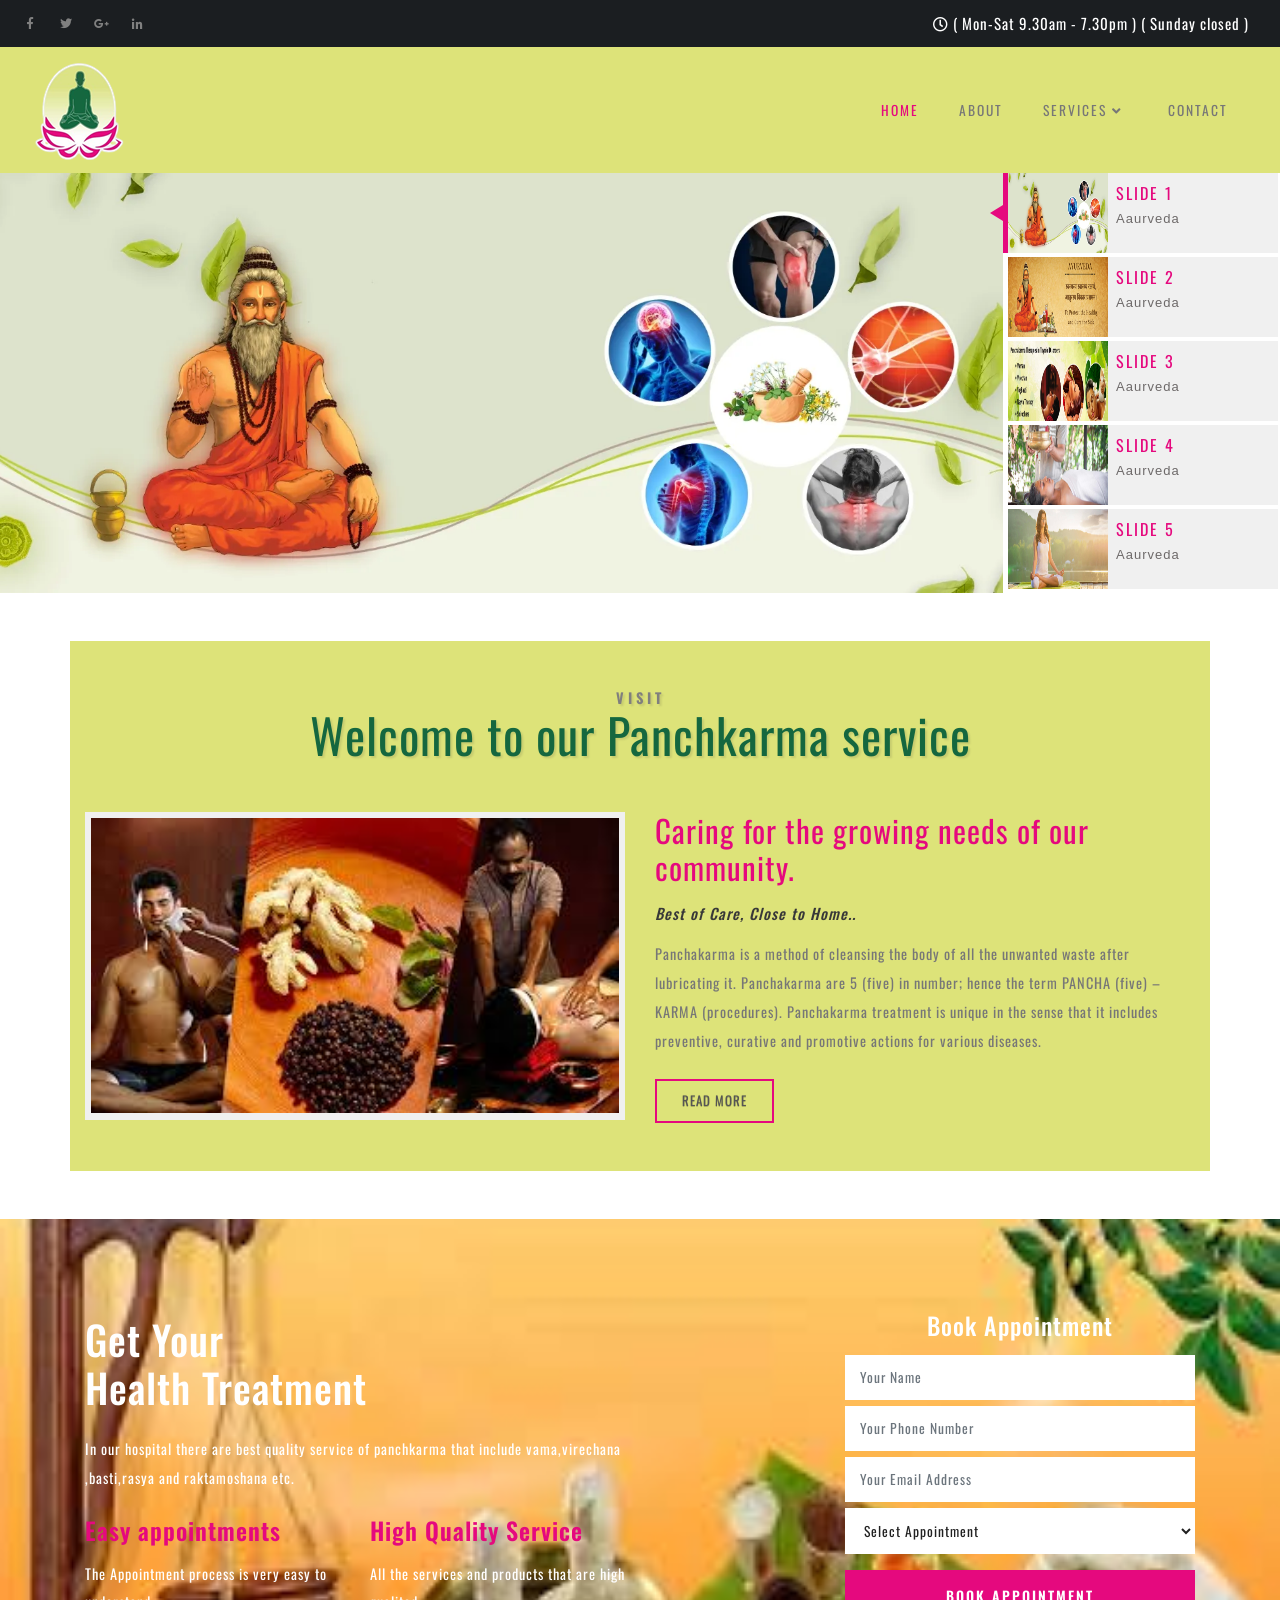
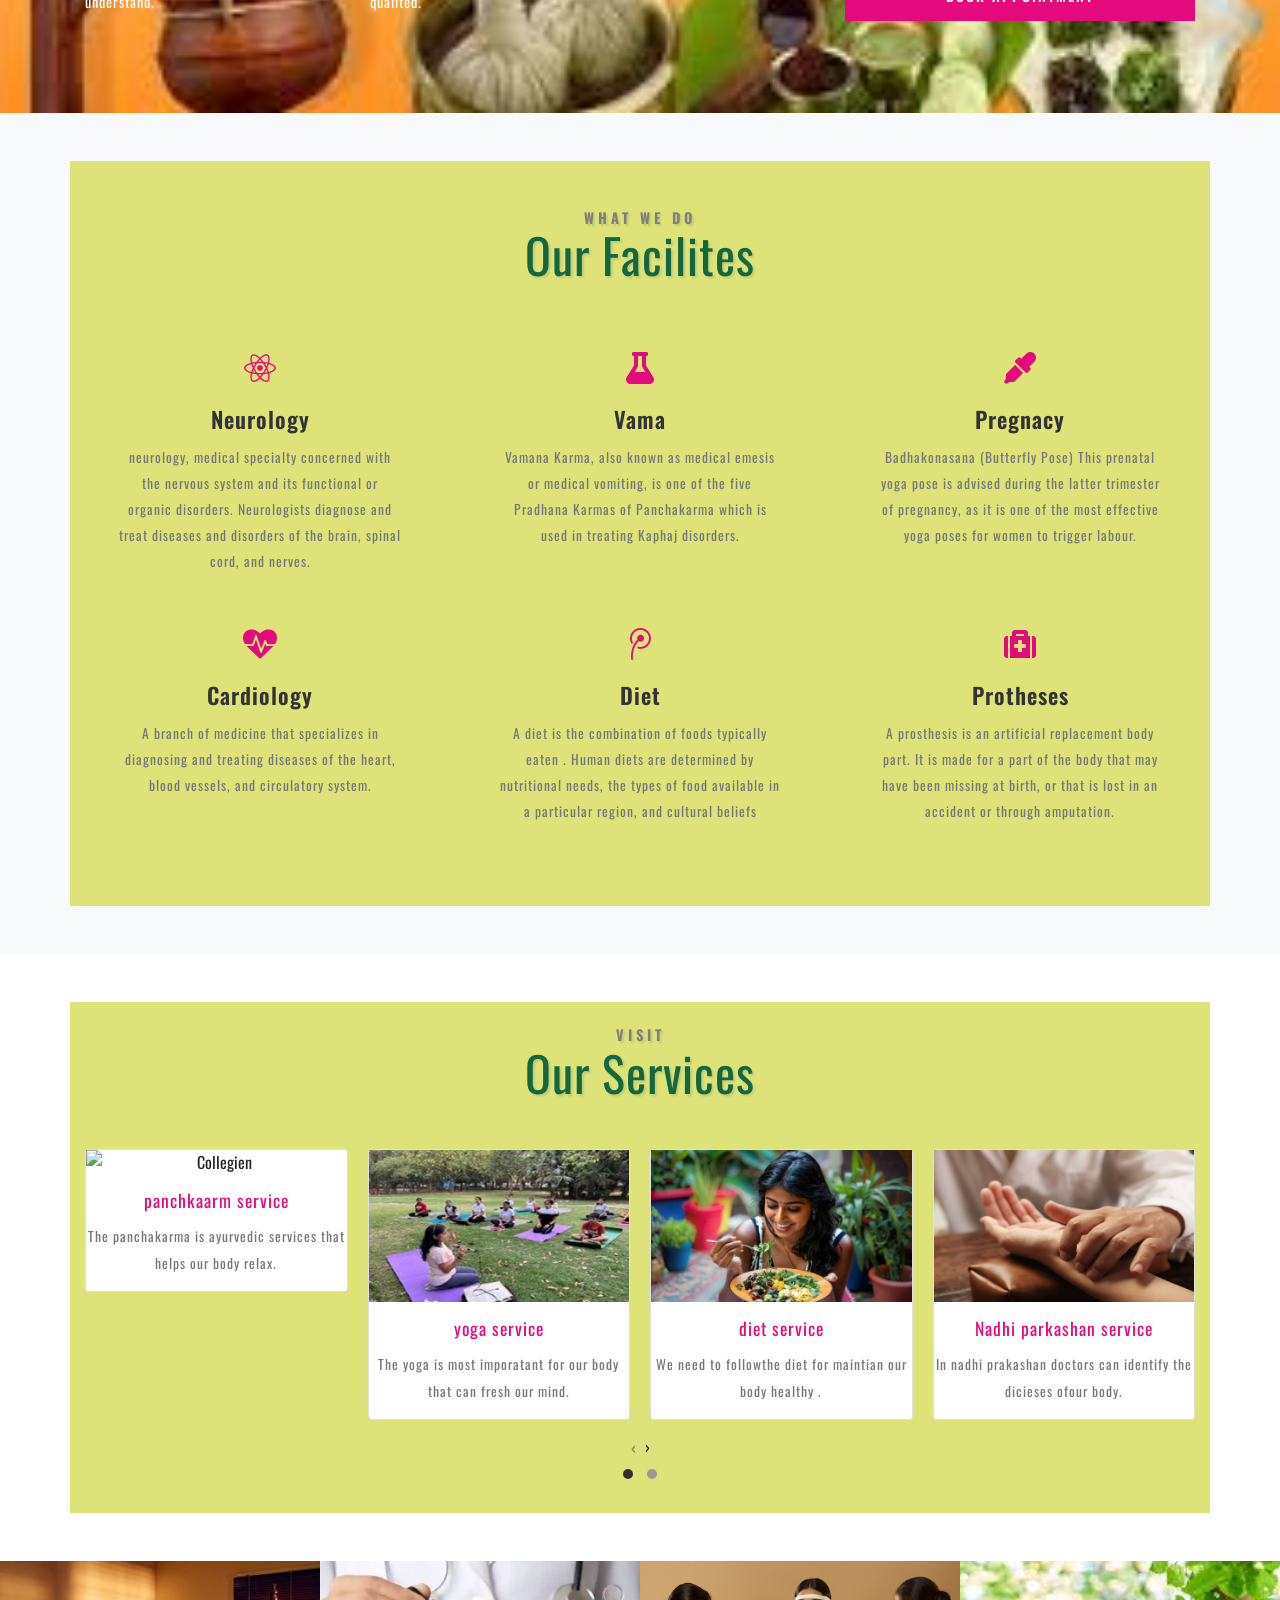
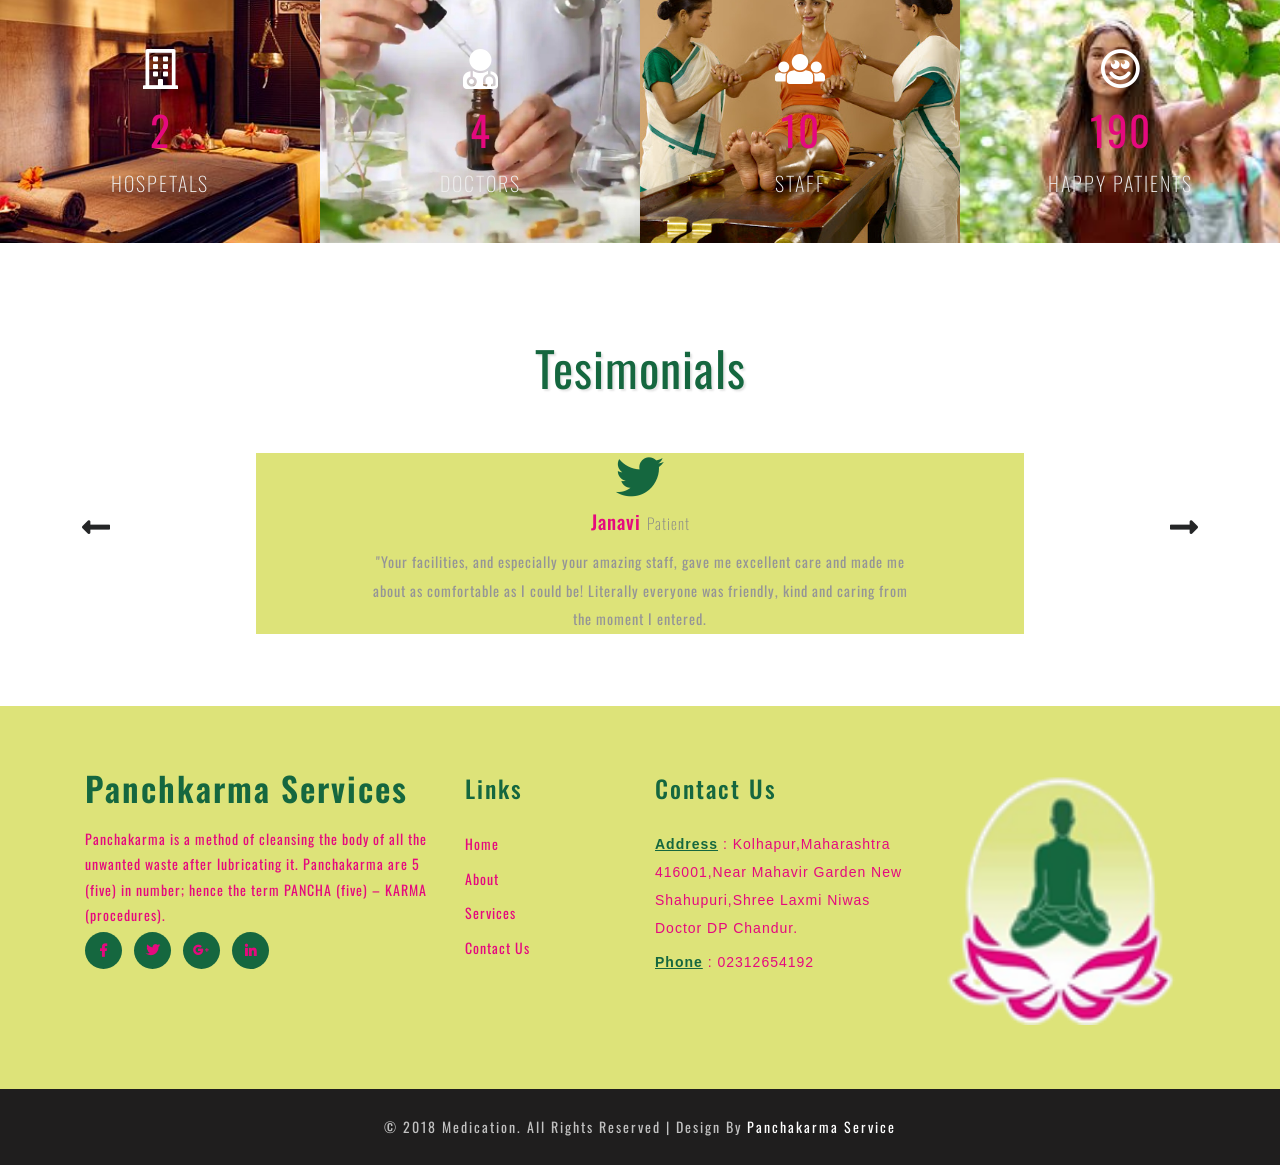
==== commit 68d3c5e2: "Change image format from .webp to .png" ====
--- a/index.html
+++ b/index.html
@@ -376,7 +376,7 @@
                         <div class="cource-box-info text-center rounded">
                             <div class="card">
                                 <div class="card-body">
-                                    <img src="images/Panchkarma2.webp" alt="Collegien" class="img-fluid">
+                                    <img src="images/Panchkarma2.png" alt="Collegien" class="img-fluid">
                                     <h5 class="card-title mt-3">panchkaarm service
                                     </h5>
                                     <p class="card-text">
@@ -730,4 +730,4 @@
     <!--// end-smoth-scrolling -->
 </body>
 
-</html>+</html>
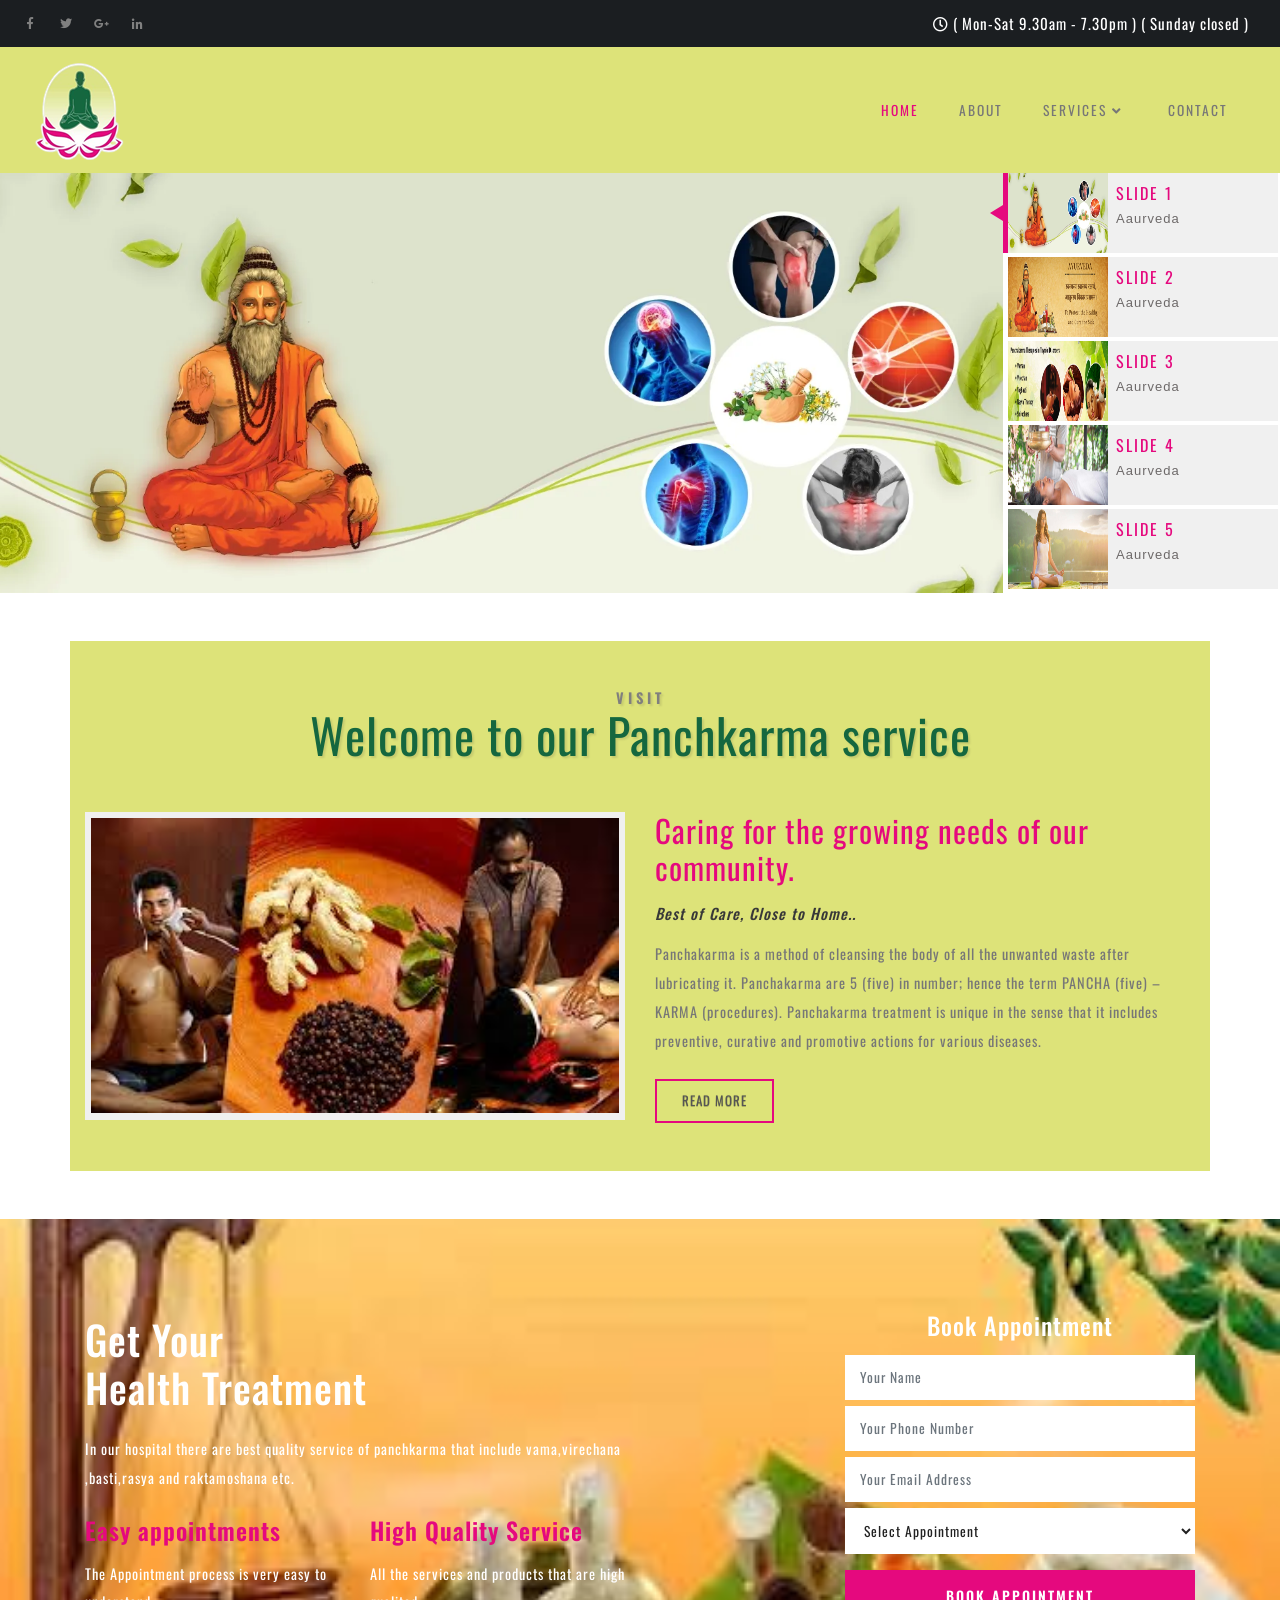
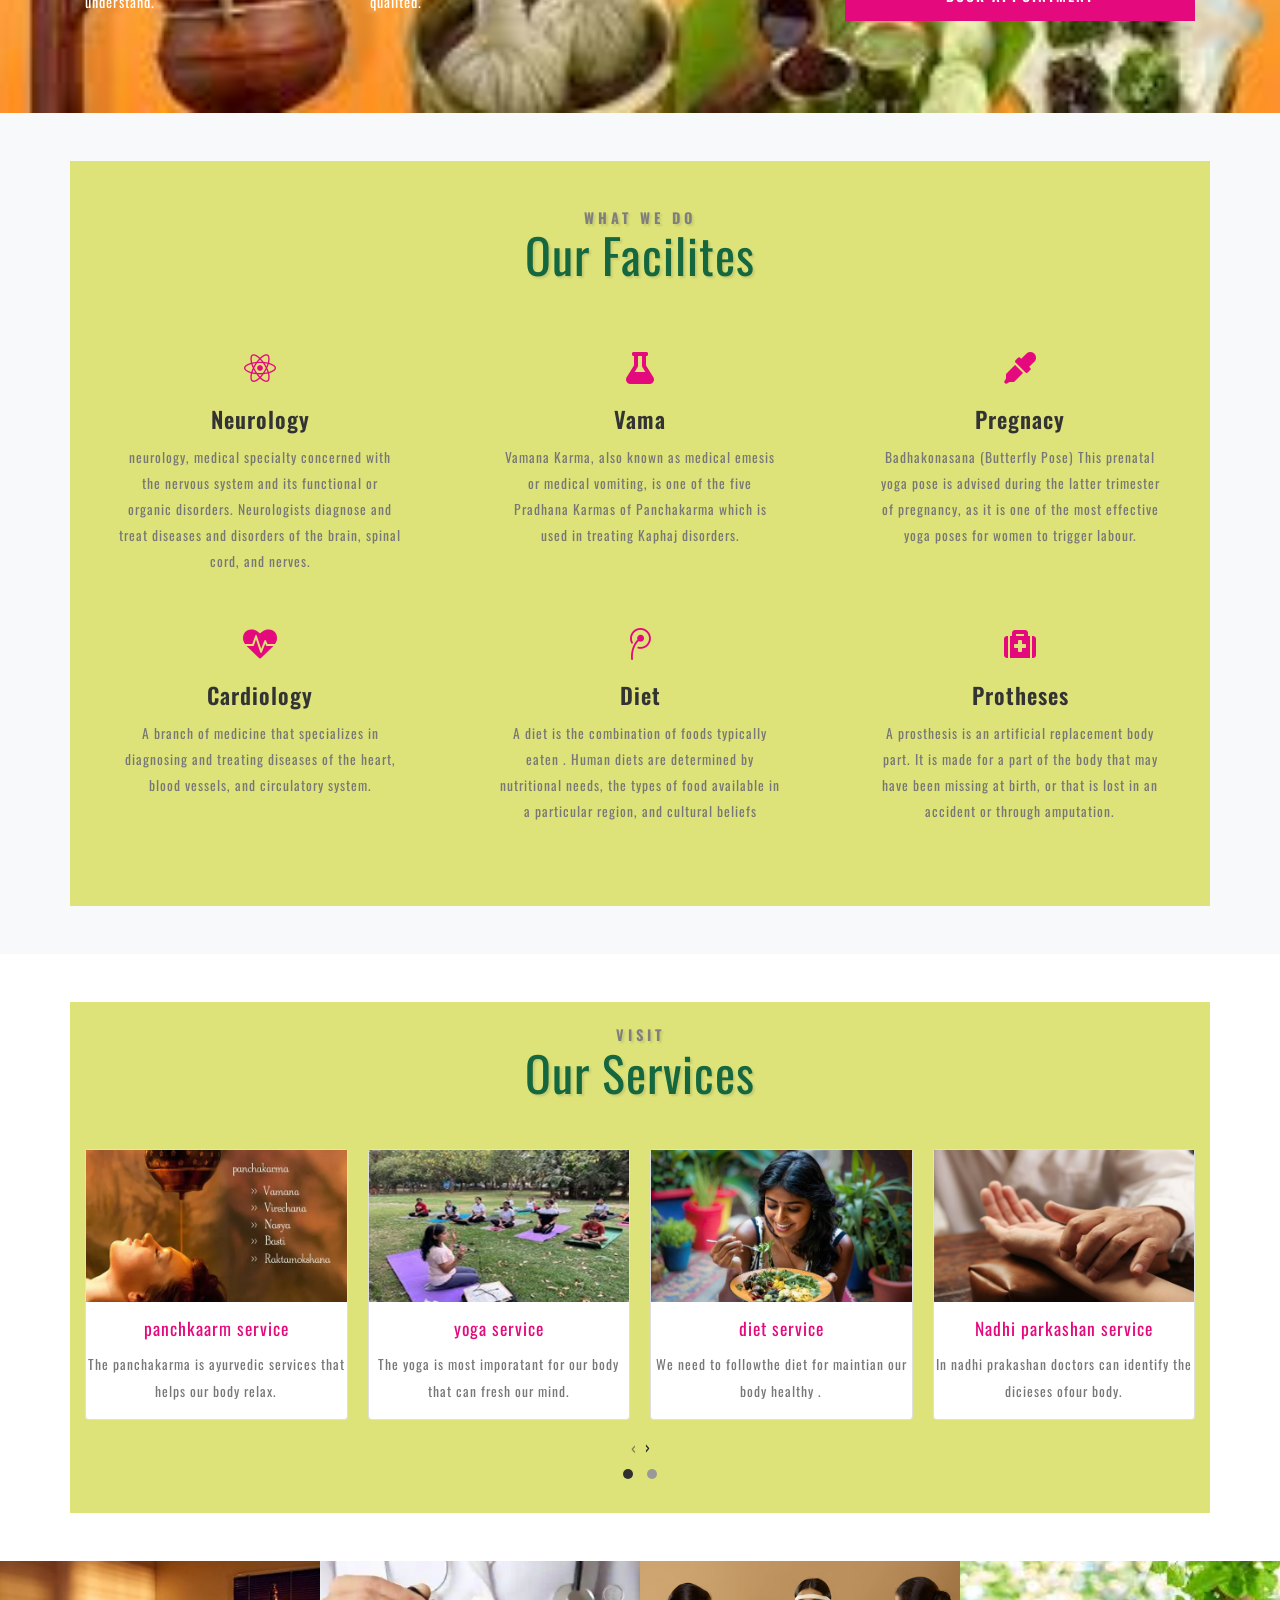
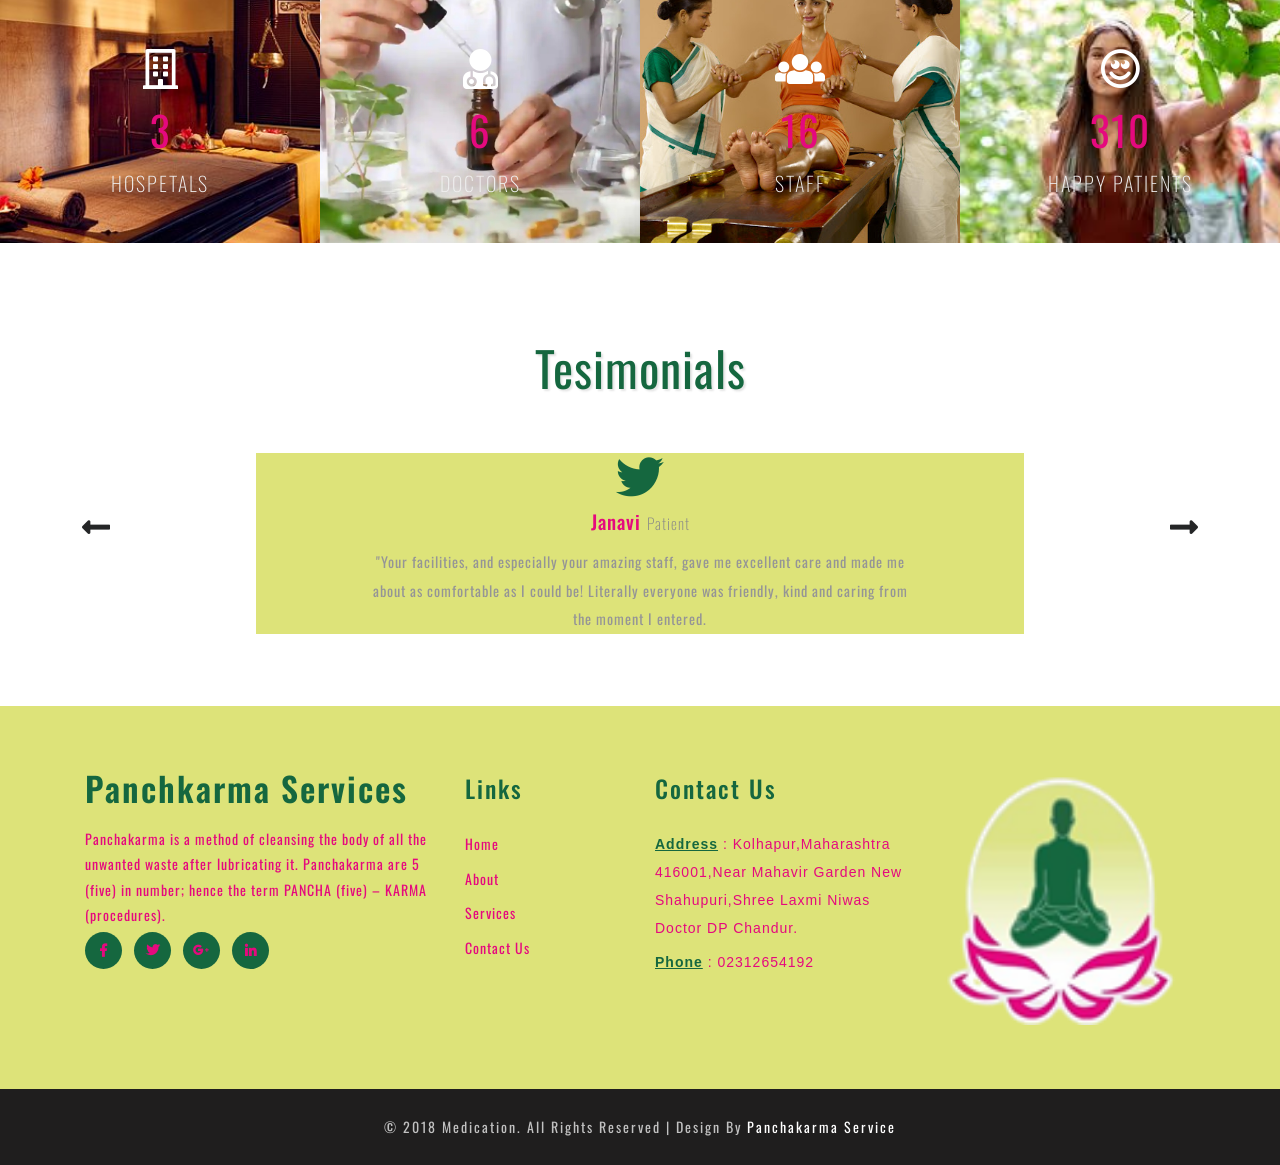
==== commit b34625d4: "Fix image source path in index.html" ====
--- a/index.html
+++ b/index.html
@@ -376,7 +376,7 @@
                         <div class="cource-box-info text-center rounded">
                             <div class="card">
                                 <div class="card-body">
-                                    <img src="images/Panchkarma2.png" alt="Collegien" class="img-fluid">
+                                    <img src="images\panchkarma2.png" alt="Collegien" class="img-fluid">
                                     <h5 class="card-title mt-3">panchkaarm service
                                     </h5>
                                     <p class="card-text">
